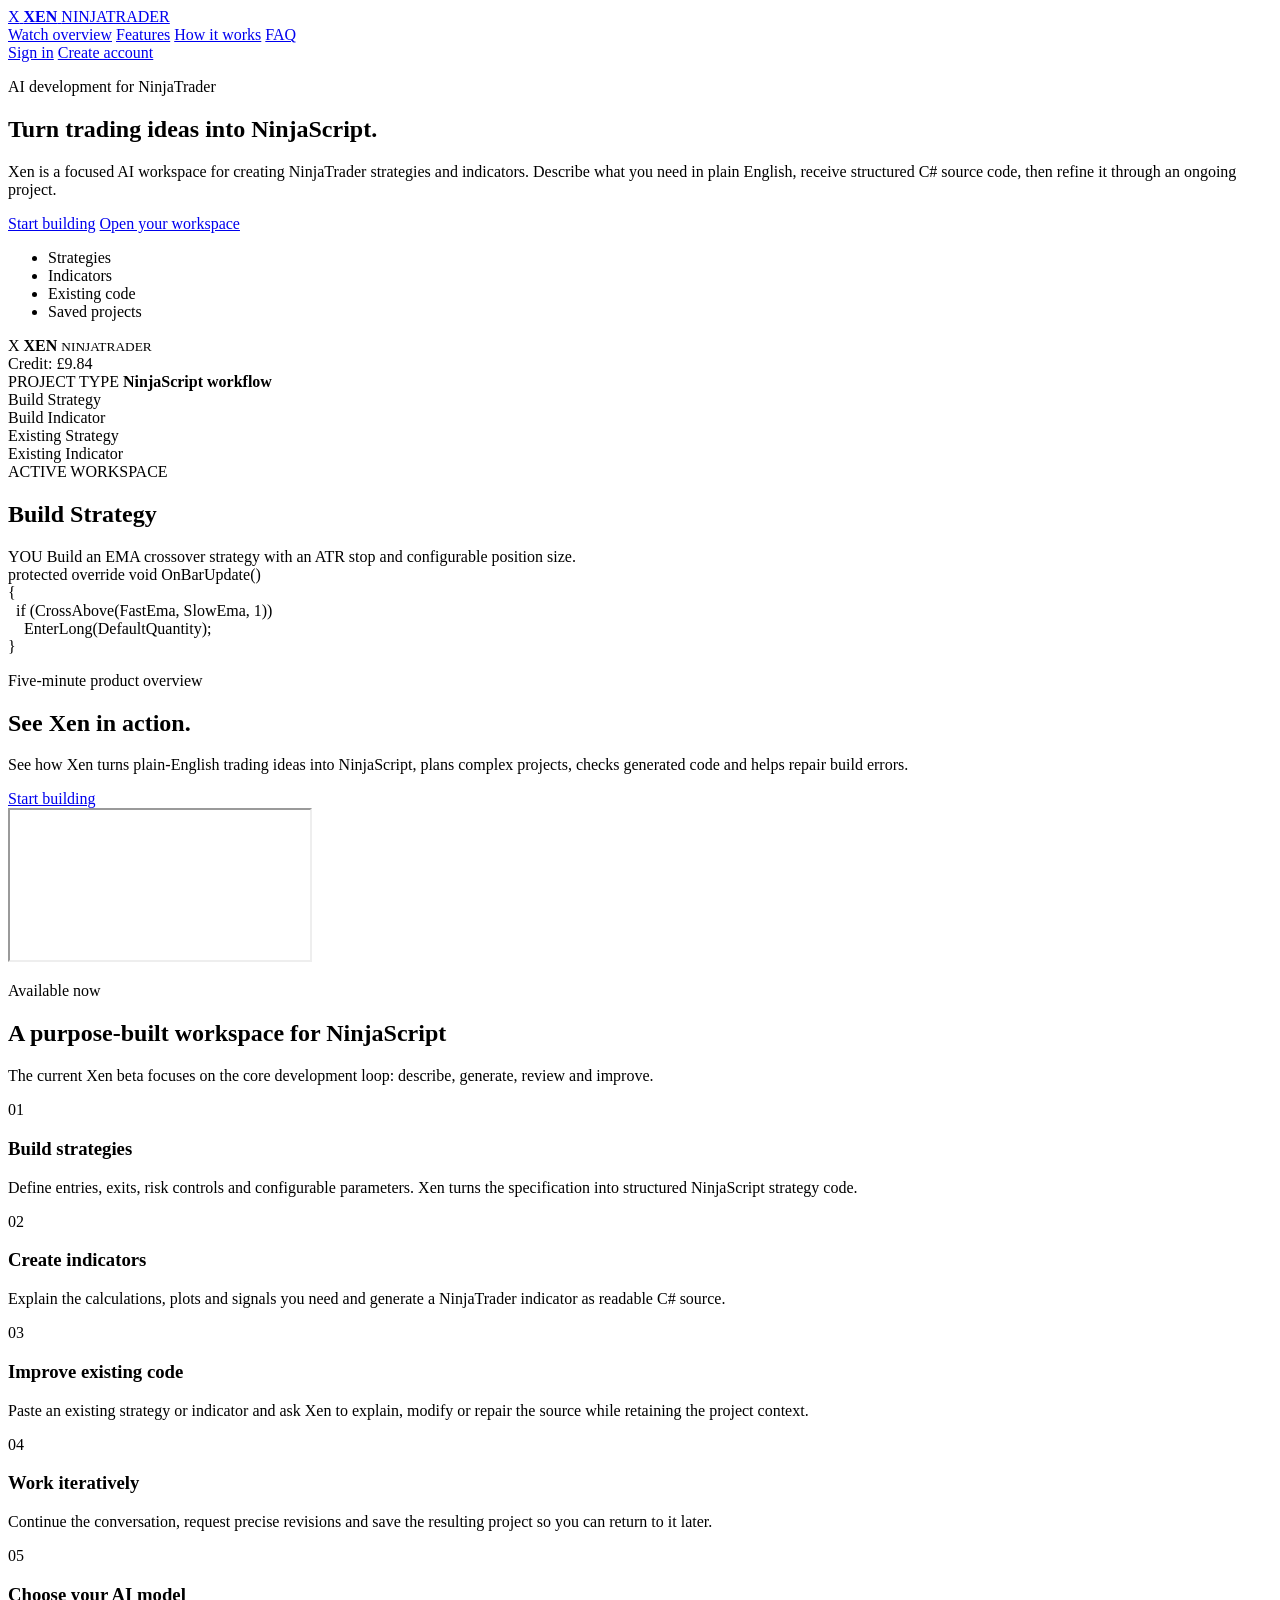
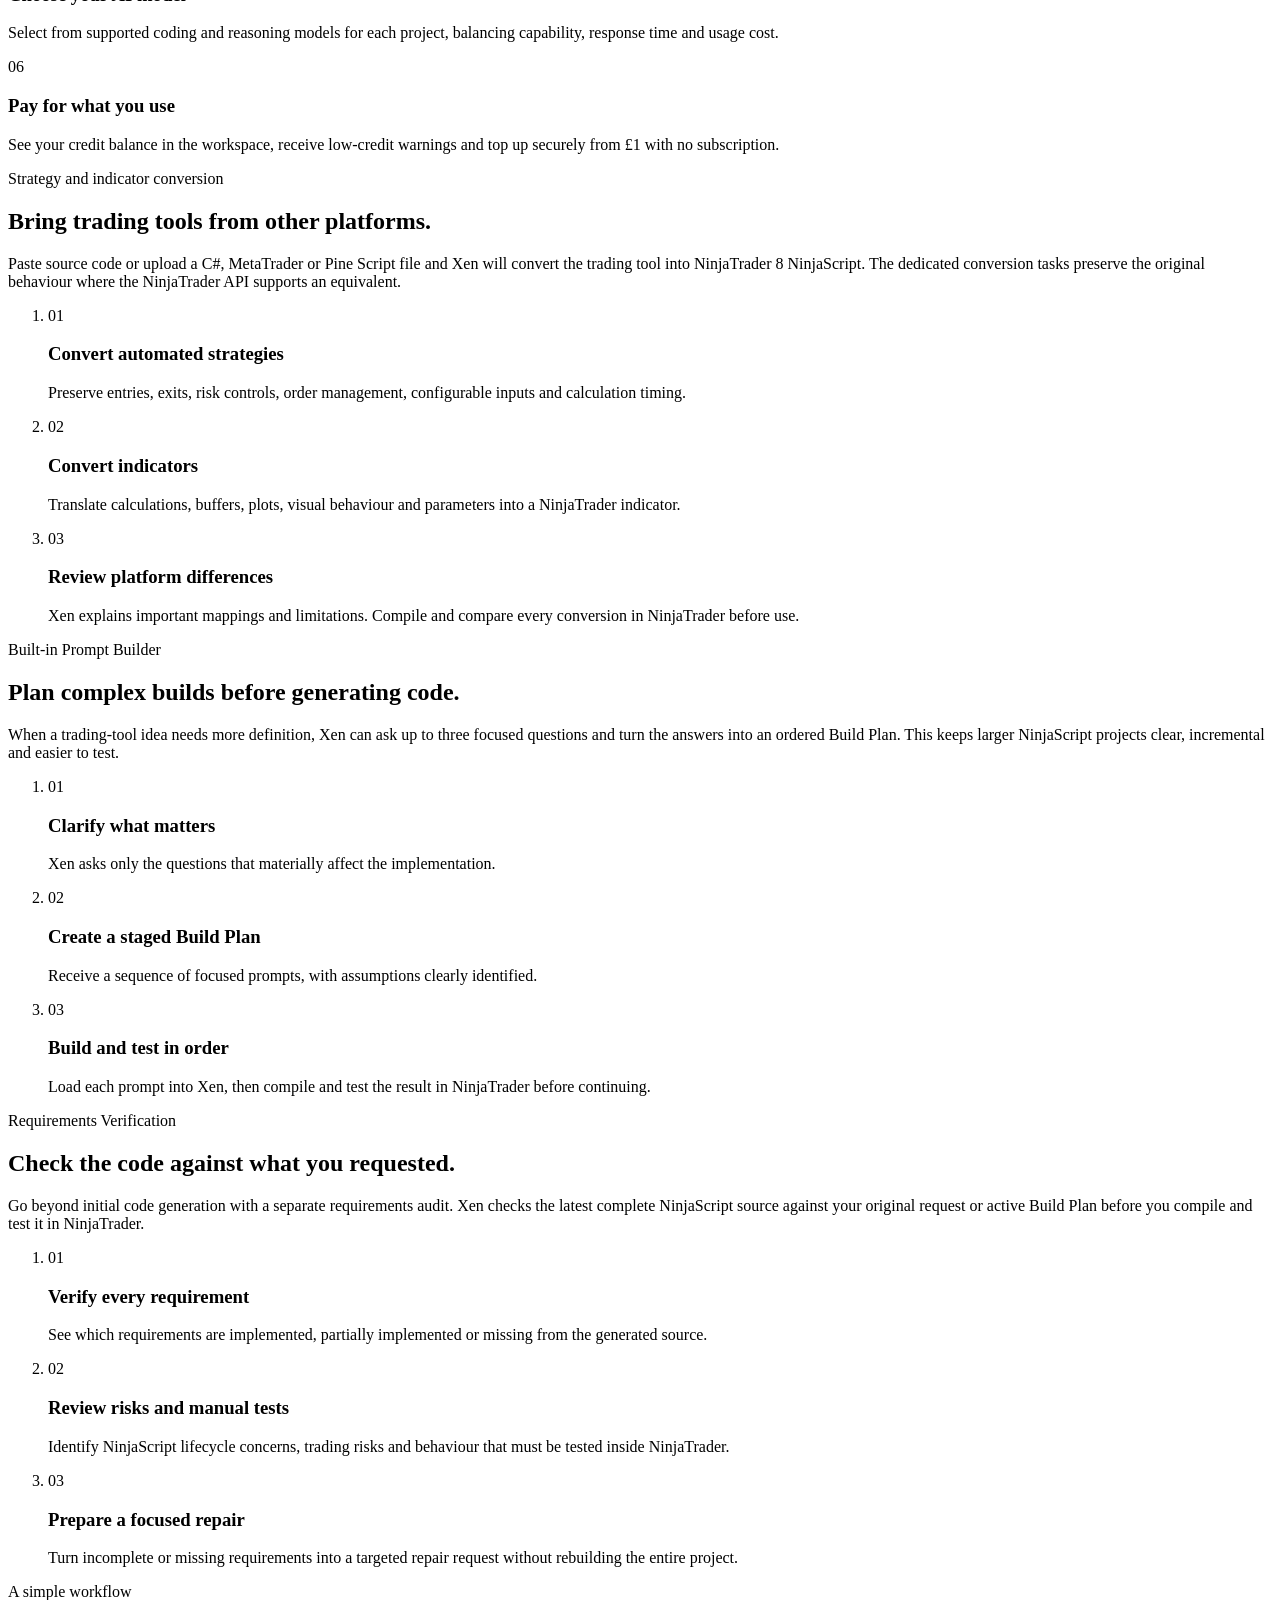
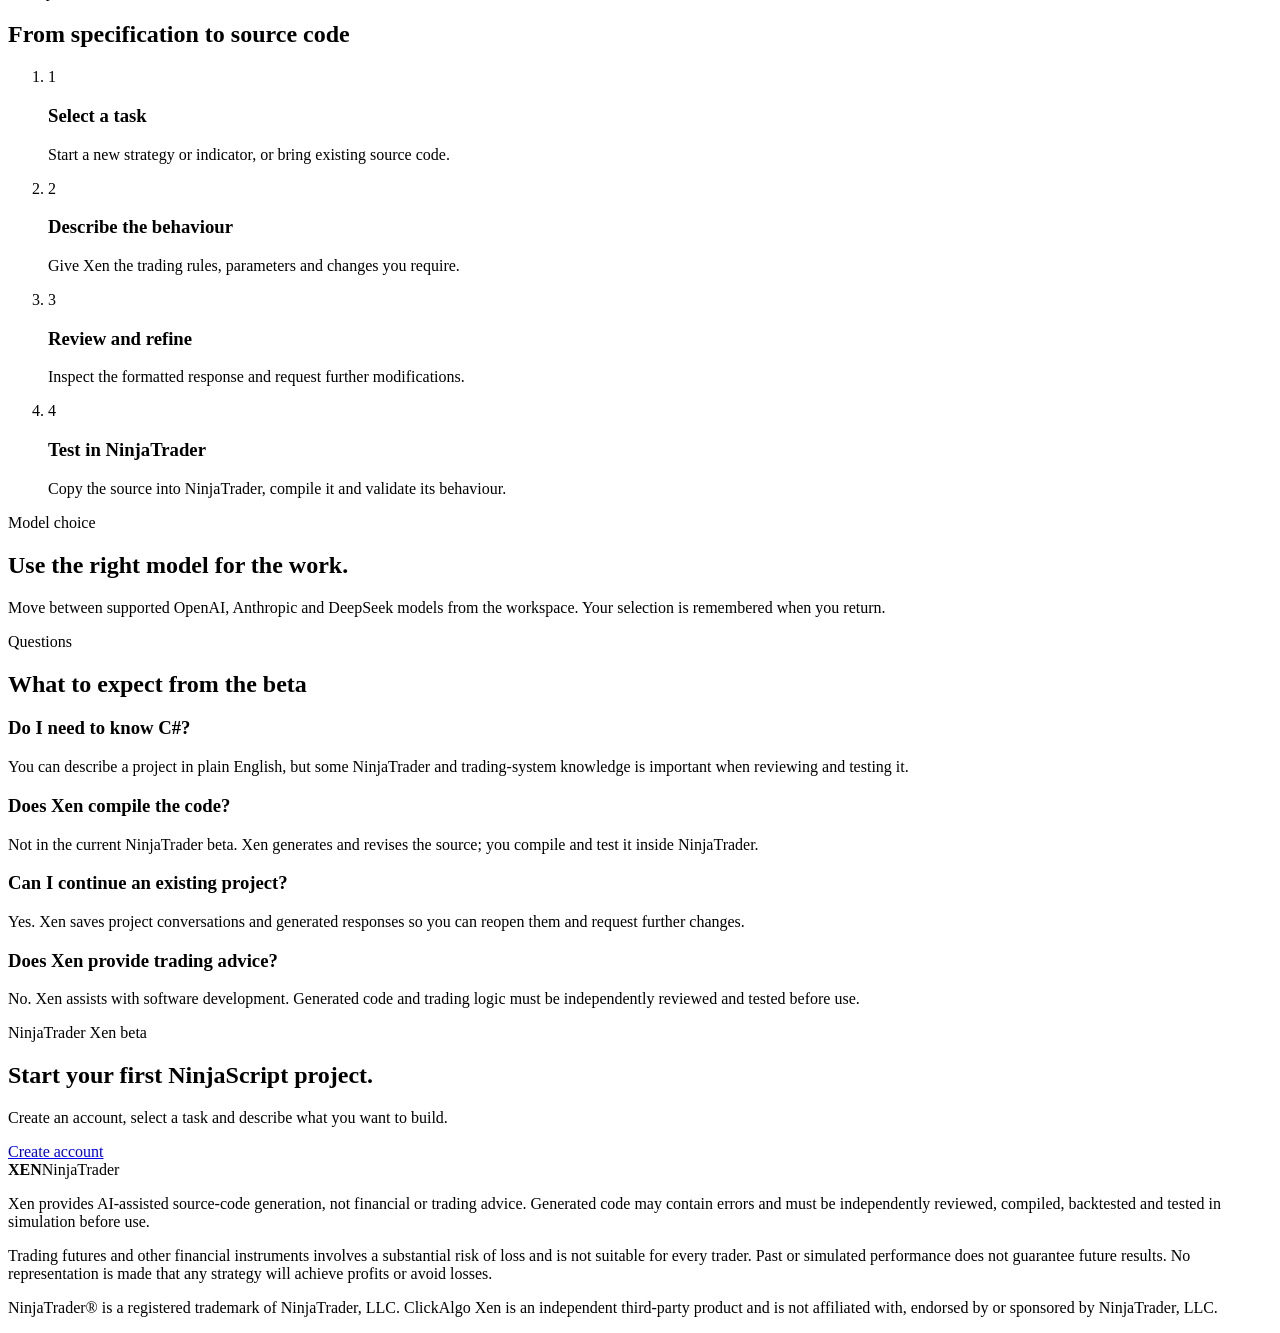
==== wwwroot/index.html @ c8f2e3a6 "v1.0.2-beta, bug fixes" ====
<!doctype html>
<html lang="en">
<head>
    <meta charset="utf-8">
    <meta name="viewport" content="width=device-width, initial-scale=1">
    <title>Build NinjaTrader Strategies and Indicators with AI | Xen</title>
    <meta name="description"
        content="Use Xen AI to create and improve NinjaTrader strategies and indicators in NinjaScript. Work iteratively, save projects and choose the AI model for each task.">
    <link rel="canonical" href="https://ninja.clickalgo.com/">
    <link rel="icon" type="image/png" href="/favicon-96x96.png" sizes="96x96">
    <link rel="icon" type="image/svg+xml" href="/favicon.svg">
    <link rel="shortcut icon" href="/favicon.ico">
    <link rel="apple-touch-icon" sizes="180x180" href="/apple-touch-icon.png">
    <meta name="apple-mobile-web-app-title" content="XEN AI">
    <link rel="manifest" href="/site.webmanifest">
    <link rel="stylesheet" href="/css/site.css?v=0.3.7">
</head>
<body class="landing-body">
    <header class="site-header landing-header">
        <a class="brand landing-brand" href="/" aria-label="NinjaTrader Xen home">
            <span class="brand-mark">X</span>
            <strong>XEN</strong>
            <span>NINJATRADER</span>
        </a>
        <nav class="landing-nav" aria-label="Primary navigation">
            <a href="#overview">Watch overview</a>
            <a href="#features">Features</a>
            <a href="#workflow">How it works</a>
            <a href="#faq">FAQ</a>
        </nav>
        <div class="nav-actions">
            <a class="button" href="/login.html">Sign in</a>
            <a class="button primary" href="/register.html">Create account</a>
        </div>
    </header>

    <main>
        <section class="landing-hero">
            <div class="landing-hero-copy">
                <p class="eyebrow">AI development for NinjaTrader</p>
                <h1>Turn trading ideas into NinjaScript.</h1>
                <p class="lead">
                    Xen is a focused AI workspace for creating NinjaTrader strategies
                    and indicators. Describe what you need in plain English, receive
                    structured C# source code, then refine it through an ongoing project.
                </p>
                <div class="landing-hero-actions">
                    <a class="button primary landing-primary-action" href="/register.html">Start building</a>
                    <a class="button" href="/login.html">Open your workspace</a>
                </div>
                <ul class="landing-highlights" aria-label="Product highlights">
                    <li>Strategies</li>
                    <li>Indicators</li>
                    <li>Existing code</li>
                    <li>Saved projects</li>
                </ul>
            </div>

            <div class="product-preview" aria-label="Example Xen workspace">
                <div class="preview-topbar">
                    <div class="preview-brand">
                        <span class="brand-mark">X</span>
                        <strong>XEN</strong>
                        <small>NINJATRADER</small>
                    </div>
                    <span class="preview-credit">Credit: £9.84</span>
                </div>
                <div class="preview-layout">
                    <div class="preview-tasks">
                        <span class="preview-label">PROJECT TYPE</span>
                        <strong>NinjaScript workflow</strong>
                        <div class="preview-task active">Build Strategy</div>
                        <div class="preview-task">Build Indicator</div>
                        <div class="preview-task">Existing Strategy</div>
                        <div class="preview-task">Existing Indicator</div>
                    </div>
                    <div class="preview-workspace">
                        <span class="preview-label">ACTIVE WORKSPACE</span>
                        <h2>Build Strategy</h2>
                        <div class="preview-message">
                            <span>YOU</span>
                            Build an EMA crossover strategy with an ATR stop and
                            configurable position size.
                        </div>
                        <div class="preview-code">
                            <div><span>protected override void</span> OnBarUpdate()</div>
                            <div>{</div>
                            <div>&nbsp;&nbsp;if (CrossAbove(FastEma, SlowEma, 1))</div>
                            <div>&nbsp;&nbsp;&nbsp;&nbsp;EnterLong(DefaultQuantity);</div>
                            <div>}</div>
                        </div>
                    </div>
                </div>
            </div>
        </section>

        <section class="landing-section landing-video-section" id="overview">
            <div class="landing-video-heading">
                <div>
                    <p class="eyebrow">Five-minute product overview</p>
                    <h2>See Xen in action.</h2>
                </div>
                <div class="landing-video-intro">
                    <p>
                        See how Xen turns plain-English trading ideas into NinjaScript,
                        plans complex projects, checks generated code and helps repair
                        build errors.
                    </p>
                    <a class="button primary landing-primary-action" href="/register.html">Start building</a>
                </div>
            </div>
            <div class="landing-video-frame">
                <iframe
                    src="https://www.youtube-nocookie.com/embed/2Sl2K5QXPOI?rel=0"
                    title="NinjaTrader Xen five-minute product overview"
                    loading="lazy"
                    referrerpolicy="strict-origin-when-cross-origin"
                    allow="accelerometer; autoplay; clipboard-write; encrypted-media; gyroscope; picture-in-picture; web-share"
                    allowfullscreen></iframe>
            </div>
        </section>

        <section class="landing-section" id="features">
            <div class="section-heading">
                <p class="eyebrow">Available now</p>
                <h2>A purpose-built workspace for NinjaScript</h2>
                <p>
                    The current Xen beta focuses on the core development loop:
                    describe, generate, review and improve.
                </p>
            </div>
            <div class="landing-card-grid">
                <article class="landing-card">
                    <span class="card-number">01</span>
                    <h3>Build strategies</h3>
                    <p>Define entries, exits, risk controls and configurable parameters. Xen turns the specification into structured NinjaScript strategy code.</p>
                </article>
                <article class="landing-card">
                    <span class="card-number">02</span>
                    <h3>Create indicators</h3>
                    <p>Explain the calculations, plots and signals you need and generate a NinjaTrader indicator as readable C# source.</p>
                </article>
                <article class="landing-card">
                    <span class="card-number">03</span>
                    <h3>Improve existing code</h3>
                    <p>Paste an existing strategy or indicator and ask Xen to explain, modify or repair the source while retaining the project context.</p>
                </article>
                <article class="landing-card">
                    <span class="card-number">04</span>
                    <h3>Work iteratively</h3>
                    <p>Continue the conversation, request precise revisions and save the resulting project so you can return to it later.</p>
                </article>
                <article class="landing-card">
                    <span class="card-number">05</span>
                    <h3>Choose your AI model</h3>
                    <p>Select from supported coding and reasoning models for each project, balancing capability, response time and usage cost.</p>
                </article>
                <article class="landing-card">
                    <span class="card-number">06</span>
                    <h3>Pay for what you use</h3>
                    <p>See your credit balance in the workspace, receive low-credit warnings and top up securely from £1 with no subscription.</p>
                </article>
            </div>
        </section>

        <section class="landing-section prompt-builder-feature">
            <div class="prompt-builder-feature-copy">
                <p class="eyebrow">Strategy and indicator conversion</p>
                <h2>Bring trading tools from other platforms.</h2>
                <p>
                    Paste source code or upload a C#, MetaTrader or Pine Script file
                    and Xen will convert the trading tool into NinjaTrader 8
                    NinjaScript. The dedicated conversion tasks preserve the original
                    behaviour where the NinjaTrader API supports an equivalent.
                </p>
            </div>
            <ol class="prompt-builder-feature-steps">
                <li>
                    <span>01</span>
                    <div>
                        <h3>Convert automated strategies</h3>
                        <p>Preserve entries, exits, risk controls, order management, configurable inputs and calculation timing.</p>
                    </div>
                </li>
                <li>
                    <span>02</span>
                    <div>
                        <h3>Convert indicators</h3>
                        <p>Translate calculations, buffers, plots, visual behaviour and parameters into a NinjaTrader indicator.</p>
                    </div>
                </li>
                <li>
                    <span>03</span>
                    <div>
                        <h3>Review platform differences</h3>
                        <p>Xen explains important mappings and limitations. Compile and compare every conversion in NinjaTrader before use.</p>
                    </div>
                </li>
            </ol>
        </section>

        <section class="landing-section prompt-builder-feature">
            <div class="prompt-builder-feature-copy">
                <p class="eyebrow">Built-in Prompt Builder</p>
                <h2>Plan complex builds before generating code.</h2>
                <p>
                    When a trading-tool idea needs more definition, Xen can ask up to
                    three focused questions and turn the answers into an ordered Build
                    Plan. This keeps larger NinjaScript projects clear, incremental and
                    easier to test.
                </p>
            </div>
            <ol class="prompt-builder-feature-steps">
                <li>
                    <span>01</span>
                    <div>
                        <h3>Clarify what matters</h3>
                        <p>Xen asks only the questions that materially affect the implementation.</p>
                    </div>
                </li>
                <li>
                    <span>02</span>
                    <div>
                        <h3>Create a staged Build Plan</h3>
                        <p>Receive a sequence of focused prompts, with assumptions clearly identified.</p>
                    </div>
                </li>
                <li>
                    <span>03</span>
                    <div>
                        <h3>Build and test in order</h3>
                        <p>Load each prompt into Xen, then compile and test the result in NinjaTrader before continuing.</p>
                    </div>
                </li>
            </ol>
        </section>

        <section class="landing-section prompt-builder-feature">
            <div class="prompt-builder-feature-copy">
                <p class="eyebrow">Requirements Verification</p>
                <h2>Check the code against what you requested.</h2>
                <p>
                    Go beyond initial code generation with a separate requirements
                    audit. Xen checks the latest complete NinjaScript source against
                    your original request or active Build Plan before you compile and
                    test it in NinjaTrader.
                </p>
            </div>
            <ol class="prompt-builder-feature-steps">
                <li>
                    <span>01</span>
                    <div>
                        <h3>Verify every requirement</h3>
                        <p>See which requirements are implemented, partially implemented or missing from the generated source.</p>
                    </div>
                </li>
                <li>
                    <span>02</span>
                    <div>
                        <h3>Review risks and manual tests</h3>
                        <p>Identify NinjaScript lifecycle concerns, trading risks and behaviour that must be tested inside NinjaTrader.</p>
                    </div>
                </li>
                <li>
                    <span>03</span>
                    <div>
                        <h3>Prepare a focused repair</h3>
                        <p>Turn incomplete or missing requirements into a targeted repair request without rebuilding the entire project.</p>
                    </div>
                </li>
            </ol>
        </section>

        <section class="landing-section workflow-section" id="workflow">
            <div class="section-heading">
                <p class="eyebrow">A simple workflow</p>
                <h2>From specification to source code</h2>
            </div>
            <ol class="workflow-steps">
                <li><span>1</span><div><h3>Select a task</h3><p>Start a new strategy or indicator, or bring existing source code.</p></div></li>
                <li><span>2</span><div><h3>Describe the behaviour</h3><p>Give Xen the trading rules, parameters and changes you require.</p></div></li>
                <li><span>3</span><div><h3>Review and refine</h3><p>Inspect the formatted response and request further modifications.</p></div></li>
                <li><span>4</span><div><h3>Test in NinjaTrader</h3><p>Copy the source into NinjaTrader, compile it and validate its behaviour.</p></div></li>
            </ol>
        </section>

        <section class="landing-section model-section">
            <div>
                <p class="eyebrow">Model choice</p>
                <h2>Use the right model for the work.</h2>
            </div>
            <p>
                Move between supported OpenAI, Anthropic and DeepSeek models from the
                workspace. Your selection is remembered when you return.
            </p>
        </section>

        <section class="landing-section faq-section" id="faq">
            <div class="section-heading">
                <p class="eyebrow">Questions</p>
                <h2>What to expect from the beta</h2>
            </div>
            <div class="faq-grid">
                <article>
                    <h3>Do I need to know C#?</h3>
                    <p>You can describe a project in plain English, but some NinjaTrader and trading-system knowledge is important when reviewing and testing it.</p>
                </article>
                <article>
                    <h3>Does Xen compile the code?</h3>
                    <p>Not in the current NinjaTrader beta. Xen generates and revises the source; you compile and test it inside NinjaTrader.</p>
                </article>
                <article>
                    <h3>Can I continue an existing project?</h3>
                    <p>Yes. Xen saves project conversations and generated responses so you can reopen them and request further changes.</p>
                </article>
                <article>
                    <h3>Does Xen provide trading advice?</h3>
                    <p>No. Xen assists with software development. Generated code and trading logic must be independently reviewed and tested before use.</p>
                </article>
            </div>
        </section>

        <section class="landing-cta">
            <p class="eyebrow">NinjaTrader Xen beta</p>
            <h2>Start your first NinjaScript project.</h2>
            <p>Create an account, select a task and describe what you want to build.</p>
            <a class="button primary landing-primary-action" href="/register.html">Create account</a>
        </section>
    </main>

    <footer class="landing-footer">
        <div class="landing-footer-brand"><strong>XEN</strong><span>NinjaTrader</span></div>
        <section class="landing-footer-copy" aria-label="Risk and trademark information">
            <p>
                Xen provides AI-assisted source-code generation, not financial or
                trading advice. Generated code may contain errors and must be
                independently reviewed, compiled, backtested and tested in simulation
                before use.
            </p>
            <p>
                Trading futures and other financial instruments involves a substantial
                risk of loss and is not suitable for every trader. Past or simulated
                performance does not guarantee future results. No representation is
                made that any strategy will achieve profits or avoid losses.
            </p>
            <p>
                NinjaTrader® is a registered trademark of NinjaTrader, LLC. ClickAlgo
                Xen is an independent third-party product and is not affiliated with,
                endorsed by or sponsored by NinjaTrader, LLC.
            </p>
        </section>
    </footer>
</body>
</html>
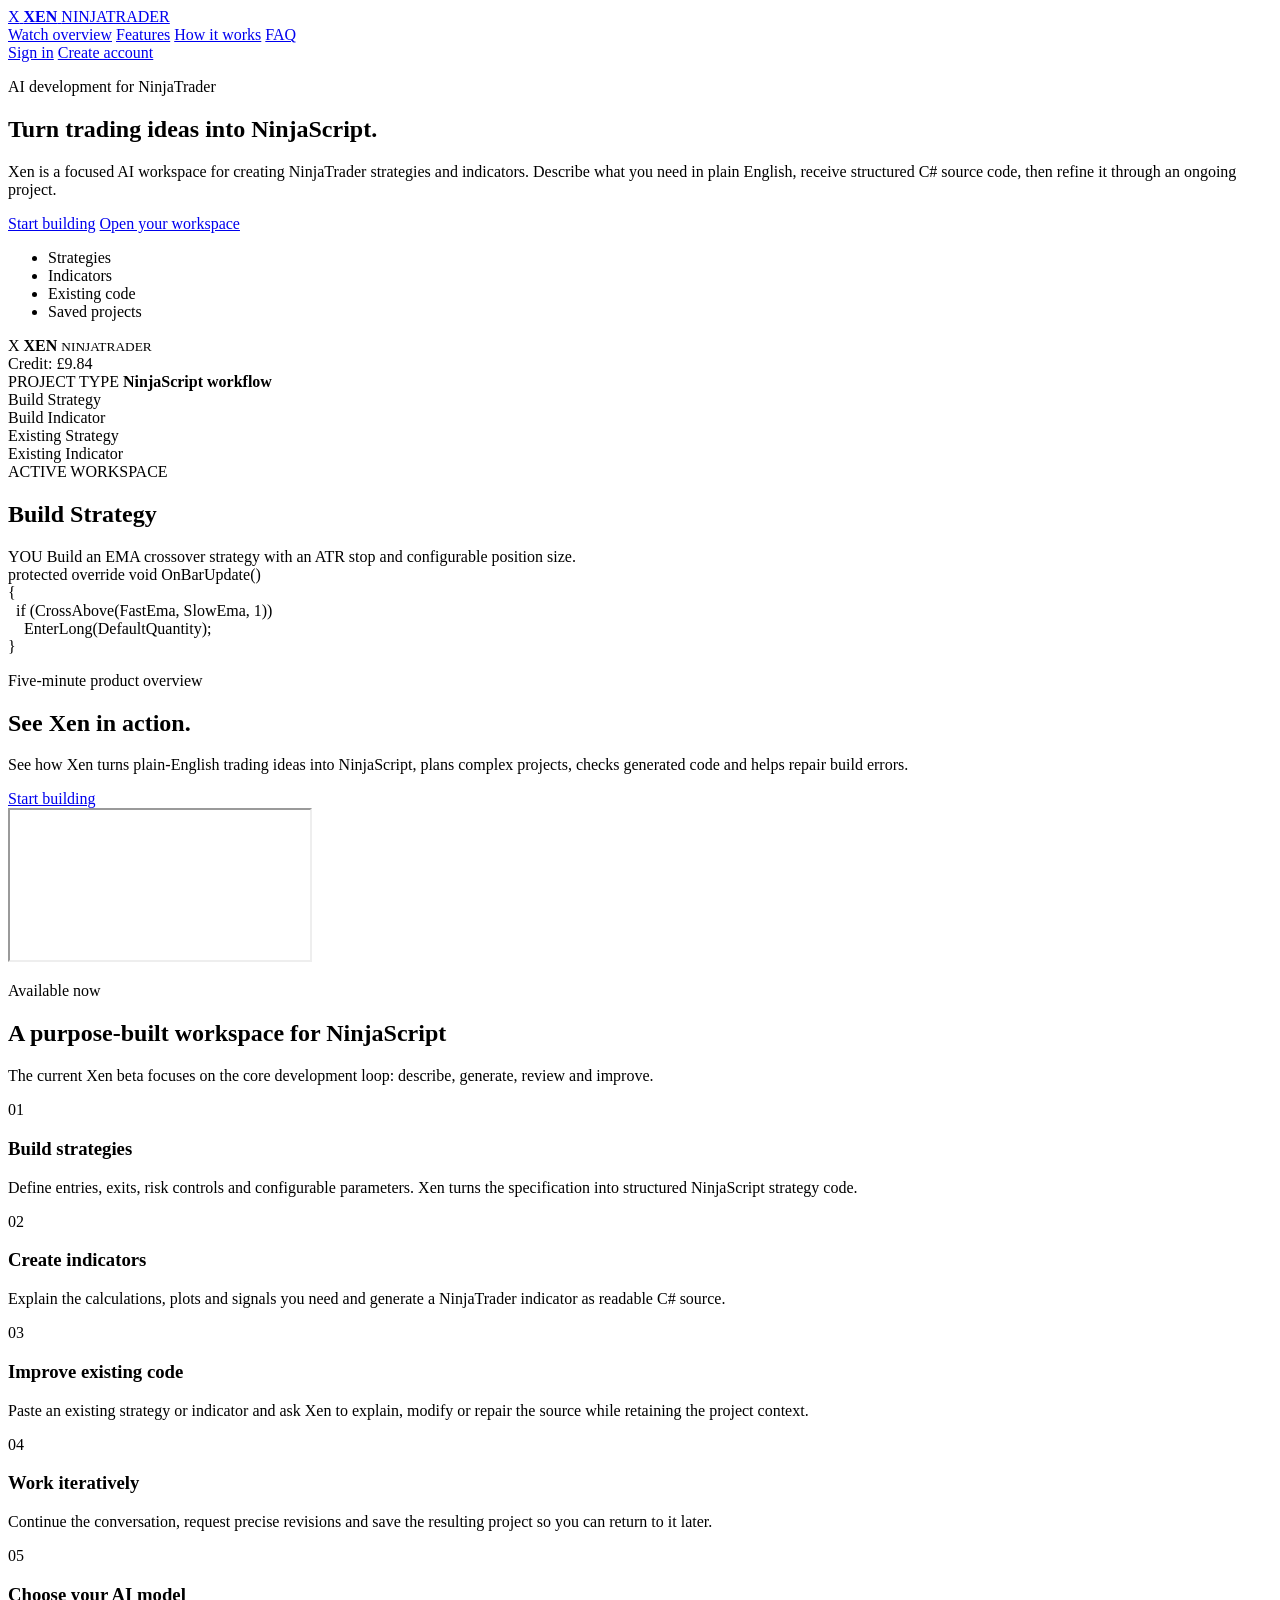
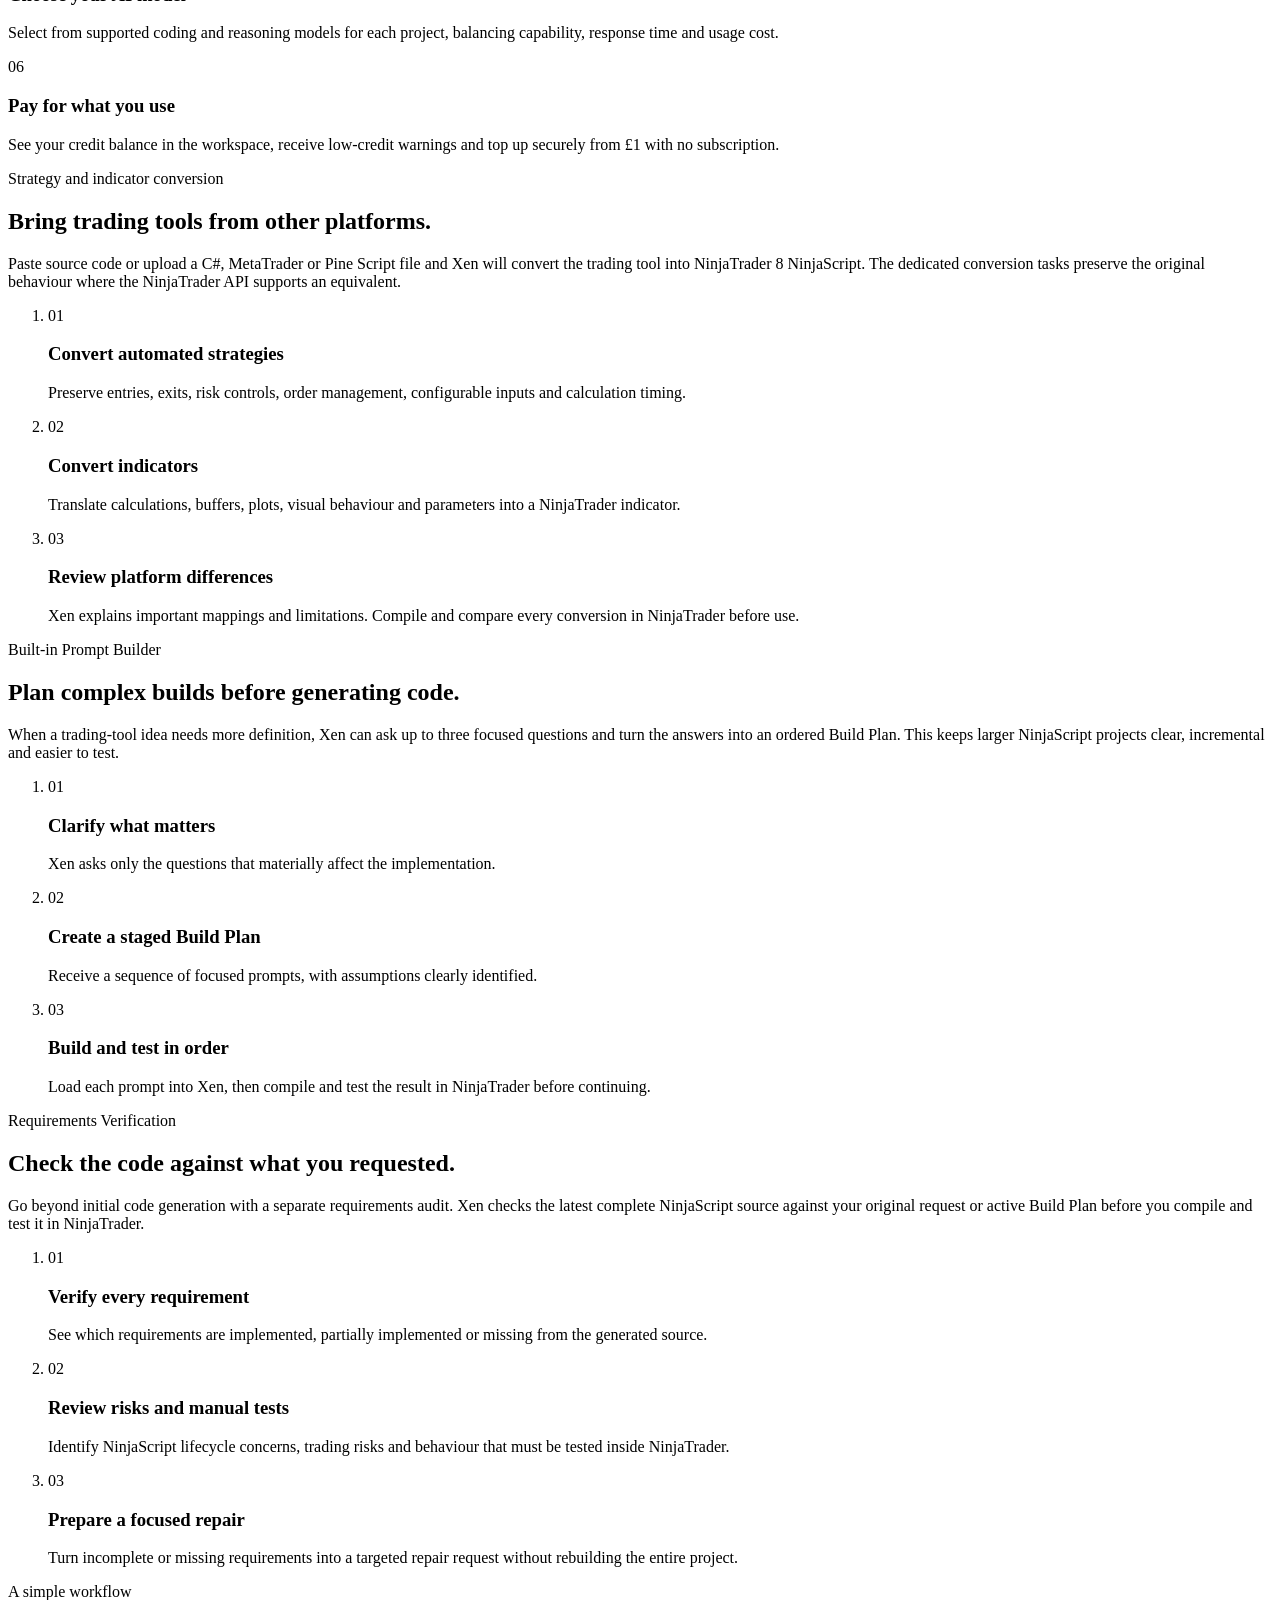
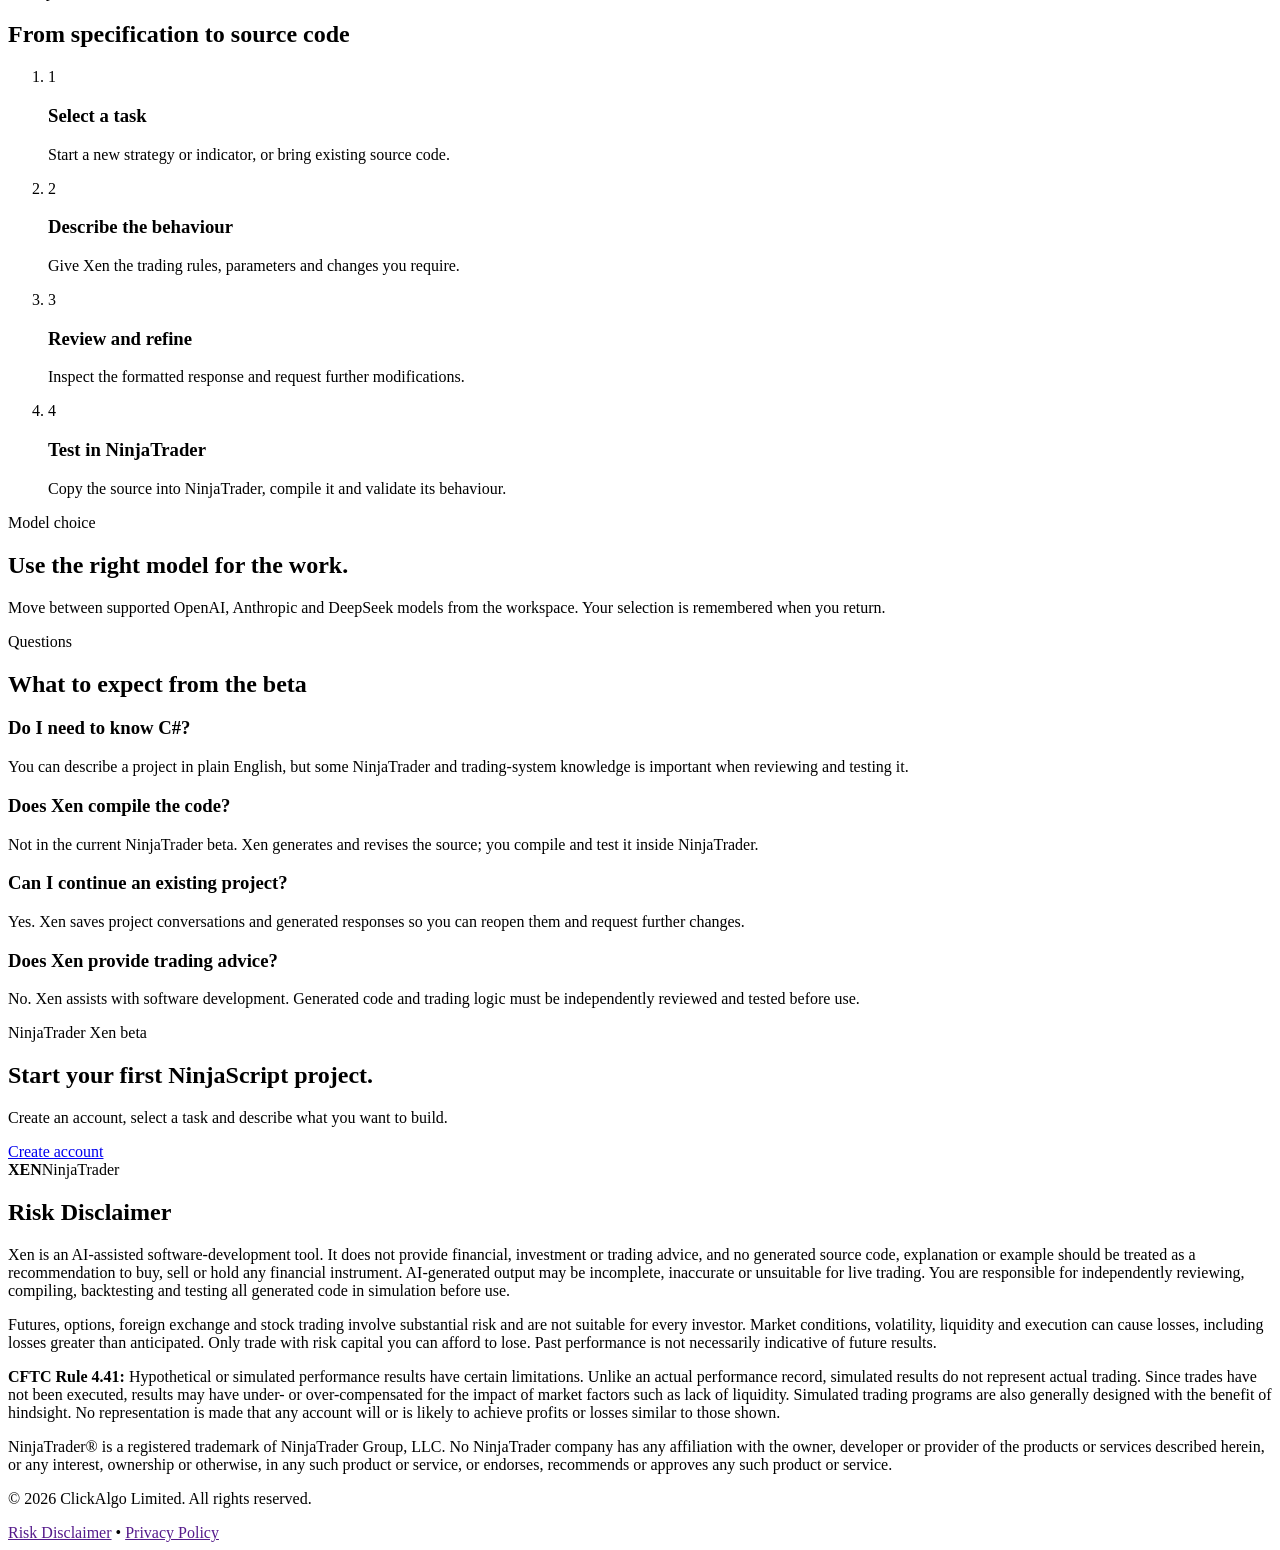
==== commit bf8bd300: "footer updated on homepage" ====
--- a/wwwroot/index.html
+++ b/wwwroot/index.html
@@ -329,26 +329,52 @@
     </main>
 
     <footer class="landing-footer">
-        <div class="landing-footer-brand"><strong>XEN</strong><span>NinjaTrader</span></div>
-        <section class="landing-footer-copy" aria-label="Risk and trademark information">
-            <p>
-                Xen provides AI-assisted source-code generation, not financial or
-                trading advice. Generated code may contain errors and must be
-                independently reviewed, compiled, backtested and tested in simulation
-                before use.
-            </p>
-            <p>
-                Trading futures and other financial instruments involves a substantial
-                risk of loss and is not suitable for every trader. Past or simulated
-                performance does not guarantee future results. No representation is
-                made that any strategy will achieve profits or avoid losses.
-            </p>
-            <p>
-                NinjaTrader® is a registered trademark of NinjaTrader, LLC. ClickAlgo
-                Xen is an independent third-party product and is not affiliated with,
-                endorsed by or sponsored by NinjaTrader, LLC.
-            </p>
-        </section>
+        <div class="landing-footer-inner">
+            <div class="landing-footer-heading">
+                <div class="landing-footer-brand"><strong>XEN</strong><span>NinjaTrader</span></div>
+                <h2>Risk Disclaimer</h2>
+            </div>
+            <section class="landing-footer-copy" aria-label="Risk and trademark information">
+                <p>
+                    Xen is an AI-assisted software-development tool. It does not provide financial,
+                    investment or trading advice, and no generated source code, explanation or example
+                    should be treated as a recommendation to buy, sell or hold any financial instrument.
+                    AI-generated output may be incomplete, inaccurate or unsuitable for live trading.
+                    You are responsible for independently reviewing, compiling, backtesting and testing
+                    all generated code in simulation before use.
+                </p>
+                <p>
+                    Futures, options, foreign exchange and stock trading involve substantial risk and
+                    are not suitable for every investor. Market conditions, volatility, liquidity and
+                    execution can cause losses, including losses greater than anticipated. Only trade
+                    with risk capital you can afford to lose. Past performance is not necessarily
+                    indicative of future results.
+                </p>
+                <p>
+                    <strong>CFTC Rule 4.41:</strong> Hypothetical or simulated performance results have
+                    certain limitations. Unlike an actual performance record, simulated results do not
+                    represent actual trading. Since trades have not been executed, results may have
+                    under- or over-compensated for the impact of market factors such as lack of liquidity.
+                    Simulated trading programs are also generally designed with the benefit of hindsight.
+                    No representation is made that any account will or is likely to achieve profits or
+                    losses similar to those shown.
+                </p>
+                <p class="landing-footer-trademark">
+                    NinjaTrader&reg; is a registered trademark of NinjaTrader Group, LLC. No NinjaTrader
+                    company has any affiliation with the owner, developer or provider of the products or
+                    services described herein, or any interest, ownership or otherwise, in any such product
+                    or service, or endorses, recommends or approves any such product or service.
+                </p>
+            </section>
+            <div class="landing-footer-bottom">
+                <p>&copy; 2026 ClickAlgo Limited. All rights reserved.</p>
+                <nav class="landing-footer-links" aria-label="Legal">
+                    <a href="">Risk Disclaimer</a>
+                    <span aria-hidden="true">&bull;</span>
+                    <a href="">Privacy Policy</a>
+                </nav>
+            </div>
+        </div>
     </footer>
 </body>
 </html>
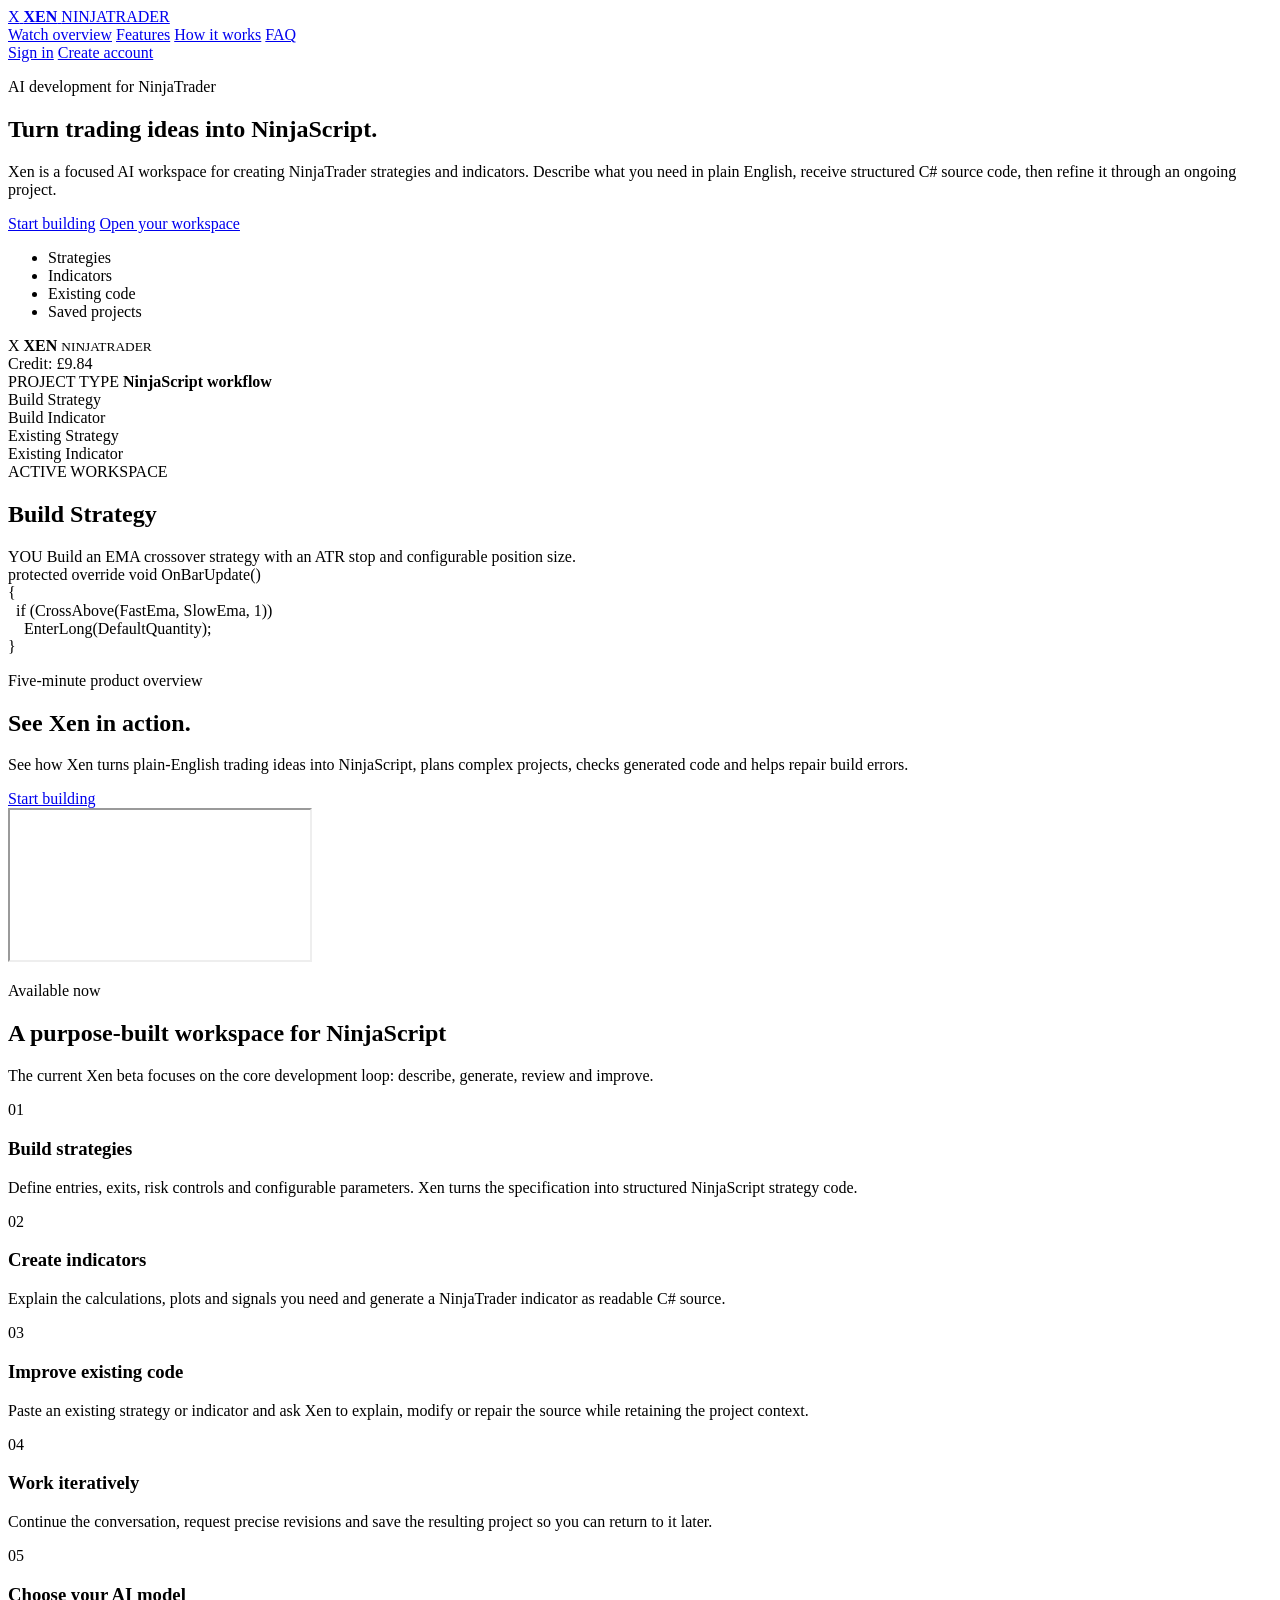
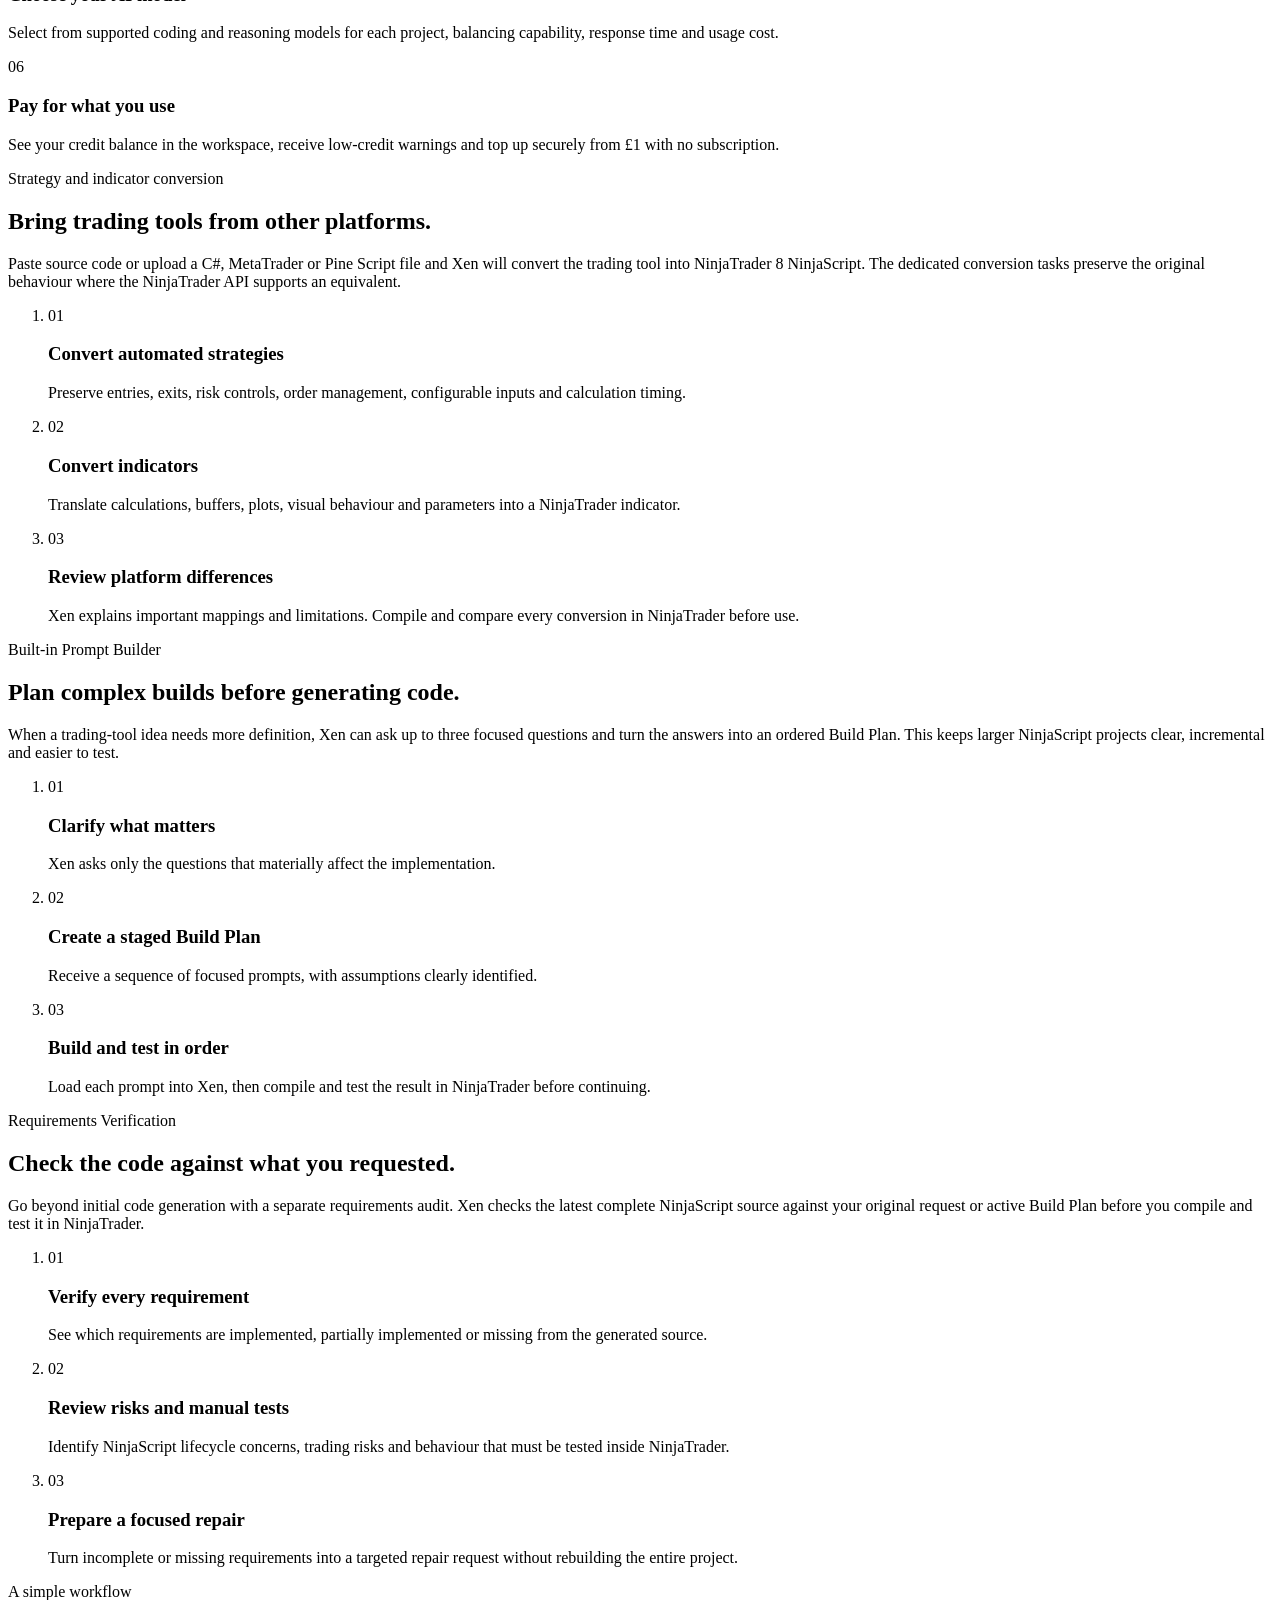
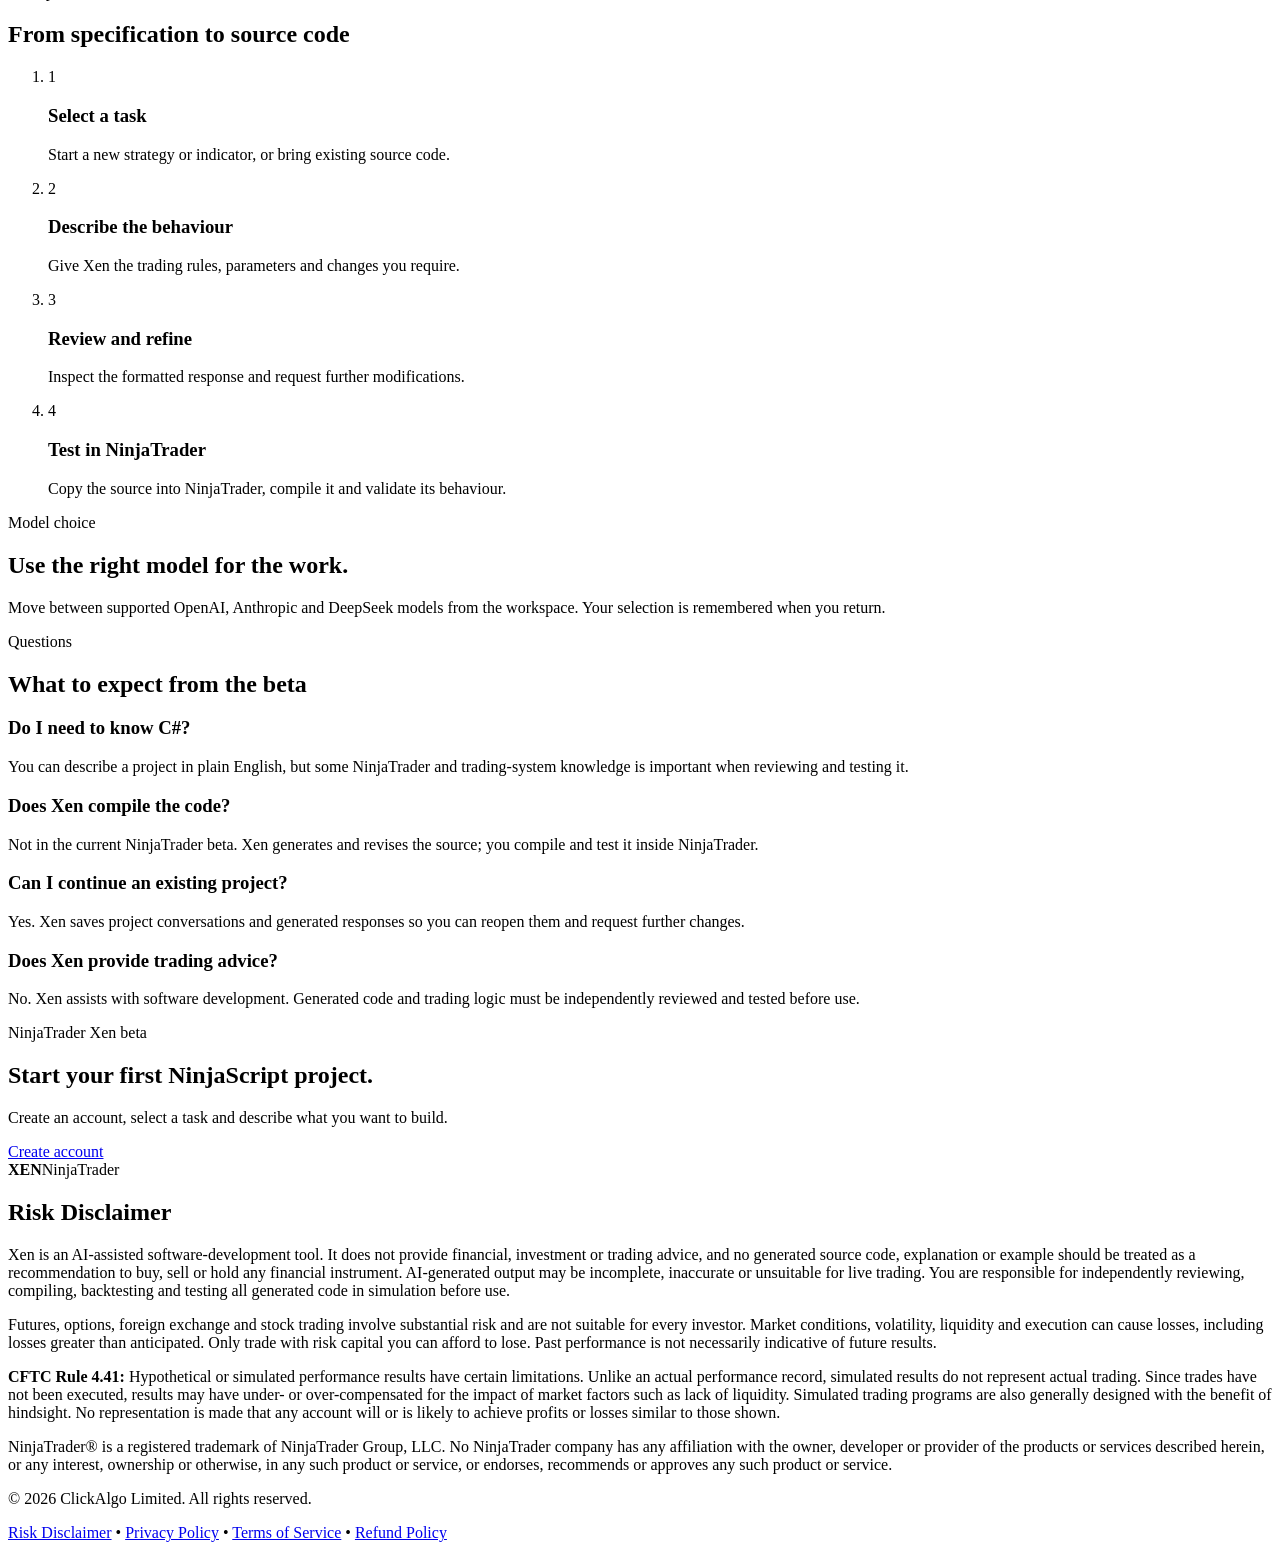
==== commit 8ac63cb4: "new legal docs" ====
--- a/wwwroot/index.html
+++ b/wwwroot/index.html
@@ -369,9 +369,13 @@
             <div class="landing-footer-bottom">
                 <p>&copy; 2026 ClickAlgo Limited. All rights reserved.</p>
                 <nav class="landing-footer-links" aria-label="Legal">
-                    <a href="">Risk Disclaimer</a>
+                    <a href="/disclaimer.html">Risk Disclaimer</a>
                     <span aria-hidden="true">&bull;</span>
-                    <a href="">Privacy Policy</a>
+                    <a href="/privacy.html">Privacy Policy</a>
+                    <span aria-hidden="true">&bull;</span>
+                    <a href="/terms.html">Terms of Service</a>
+                    <span aria-hidden="true">&bull;</span>
+                    <a href="/refunds.html">Refund Policy</a>
                 </nav>
             </div>
         </div>
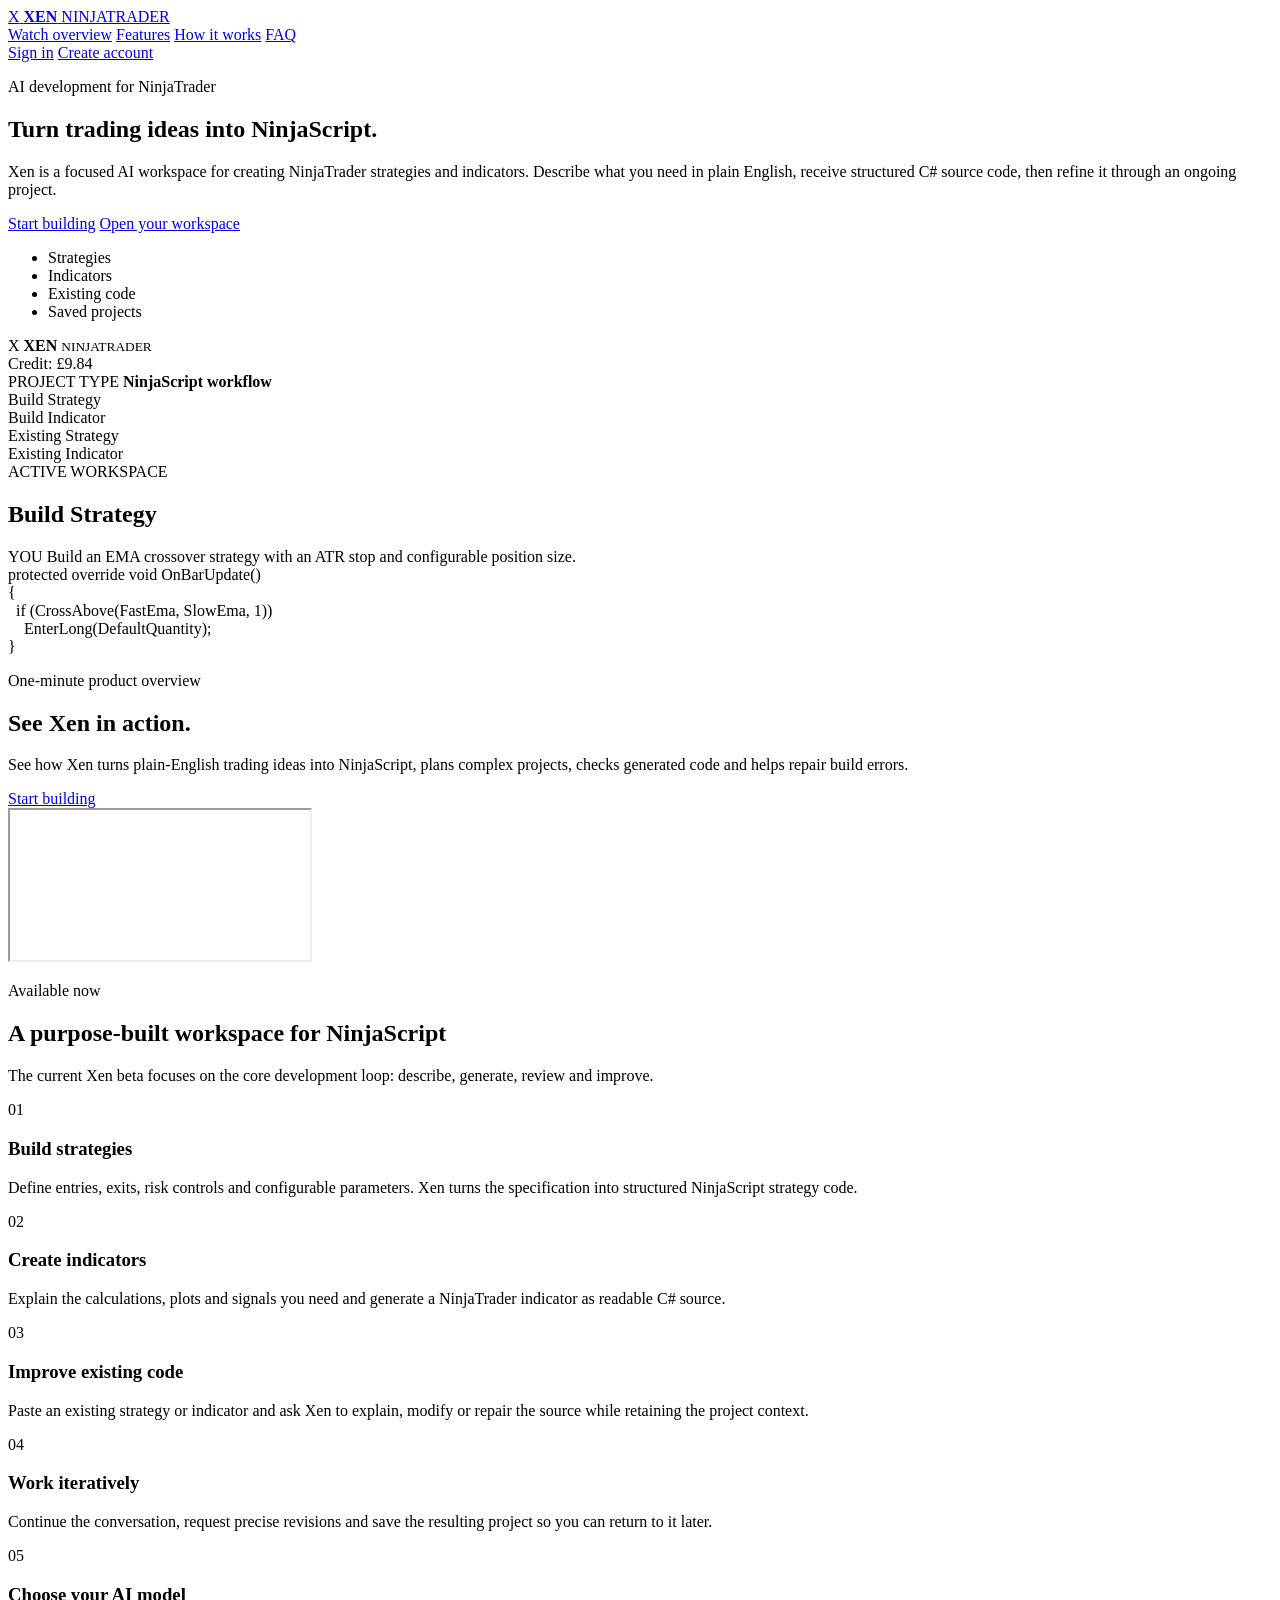
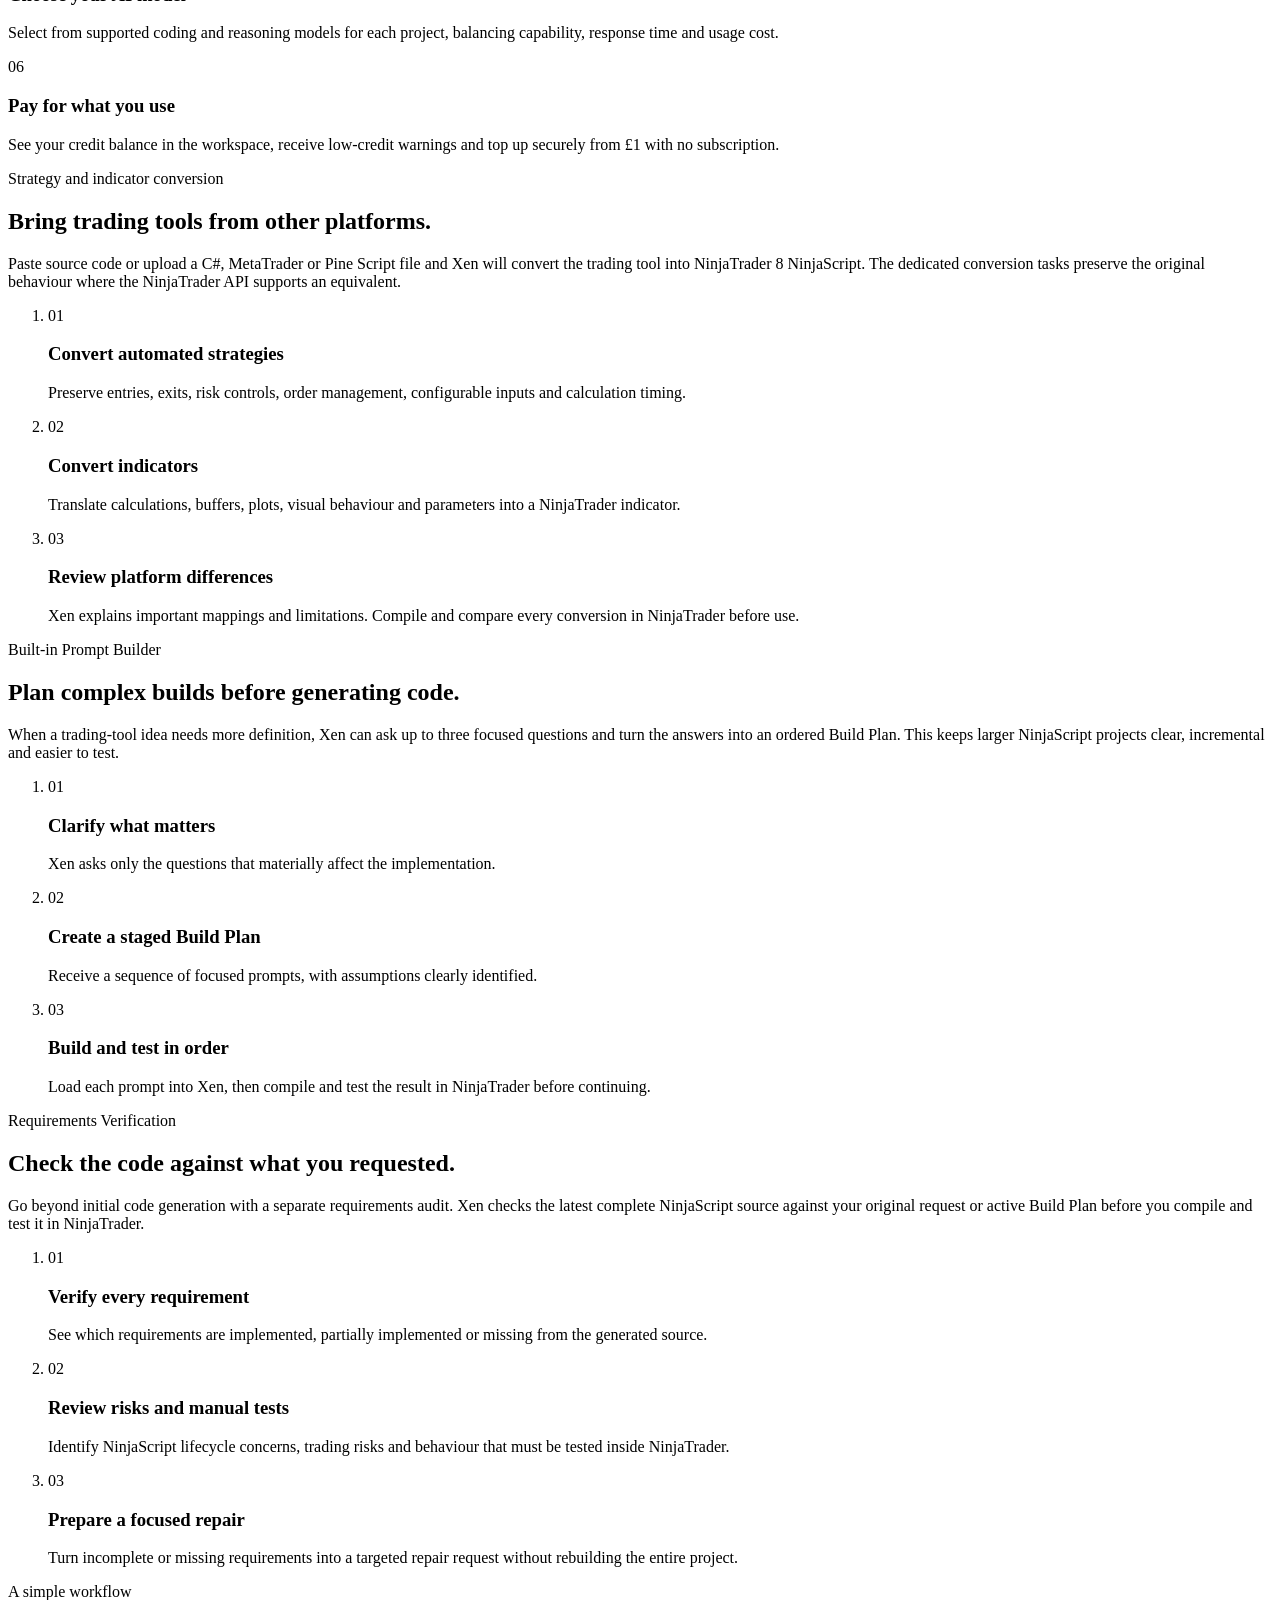
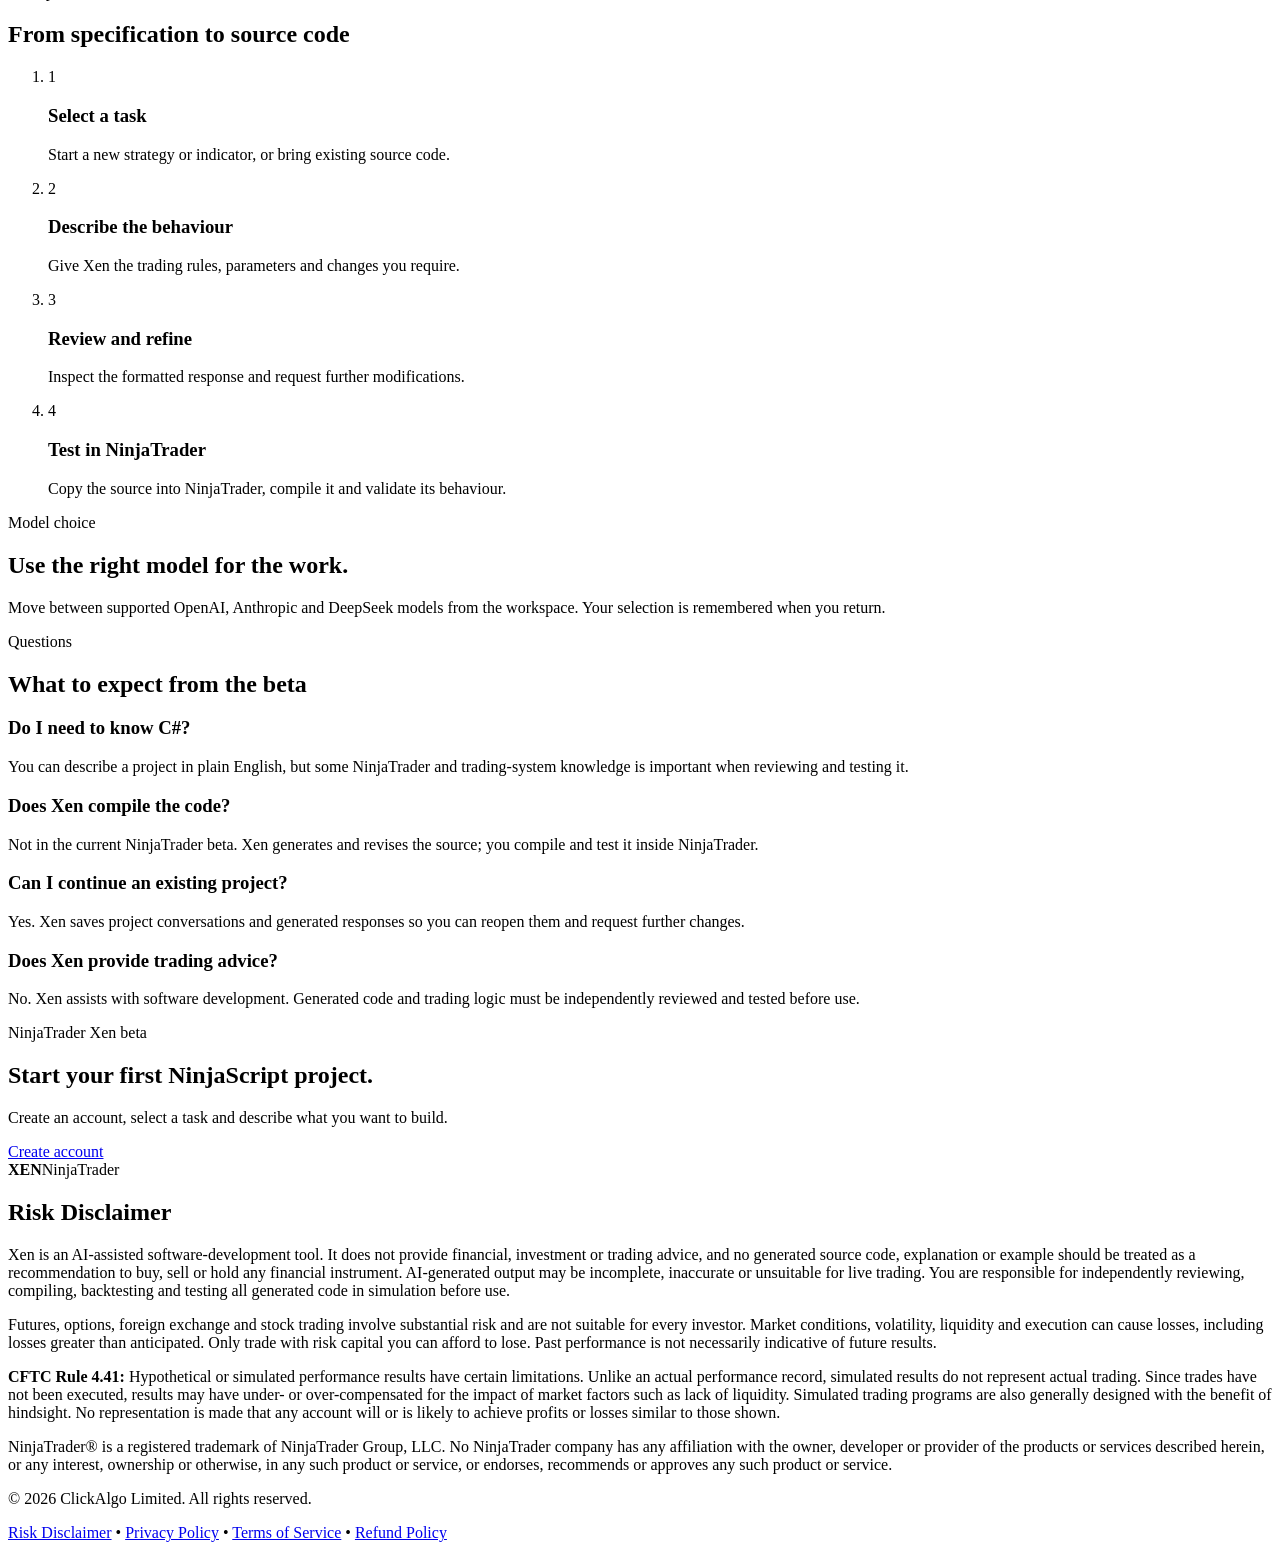
==== commit c4e84f4e: "step 2 complete" ====
--- a/wwwroot/index.html
+++ b/wwwroot/index.html
@@ -97,7 +97,7 @@
         <section class="landing-section landing-video-section" id="overview">
             <div class="landing-video-heading">
                 <div>
-                    <p class="eyebrow">Five-minute product overview</p>
+                    <p class="eyebrow">One-minute product overview</p>
                     <h2>See Xen in action.</h2>
                 </div>
                 <div class="landing-video-intro">
@@ -111,8 +111,8 @@
             </div>
             <div class="landing-video-frame">
                 <iframe
-                    src="https://www.youtube-nocookie.com/embed/2Sl2K5QXPOI?rel=0"
-                    title="NinjaTrader Xen five-minute product overview"
+                    src="https://www.youtube-nocookie.com/embed/8rbgZM8T9og?rel=0"
+                    title="NinjaTrader Xen product overview"
                     loading="lazy"
                     referrerpolicy="strict-origin-when-cross-origin"
                     allow="accelerometer; autoplay; clipboard-write; encrypted-media; gyroscope; picture-in-picture; web-share"
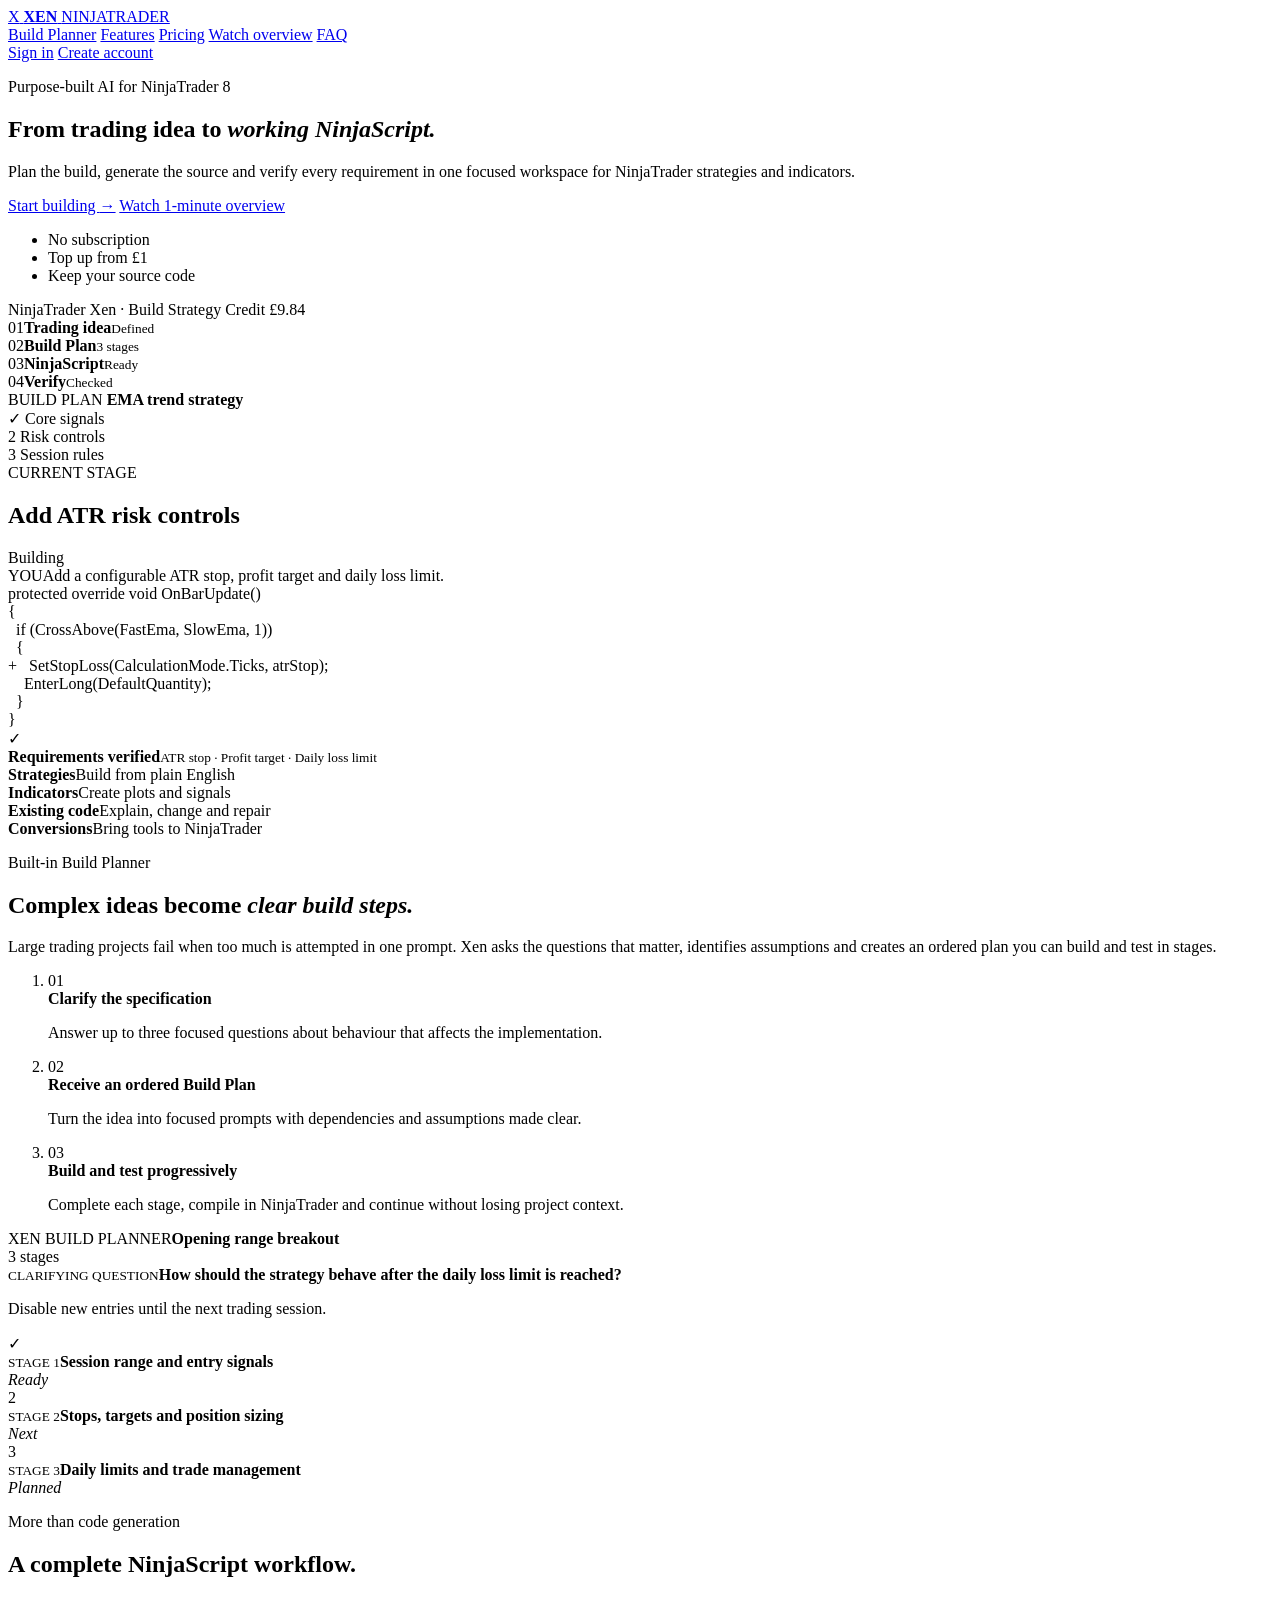
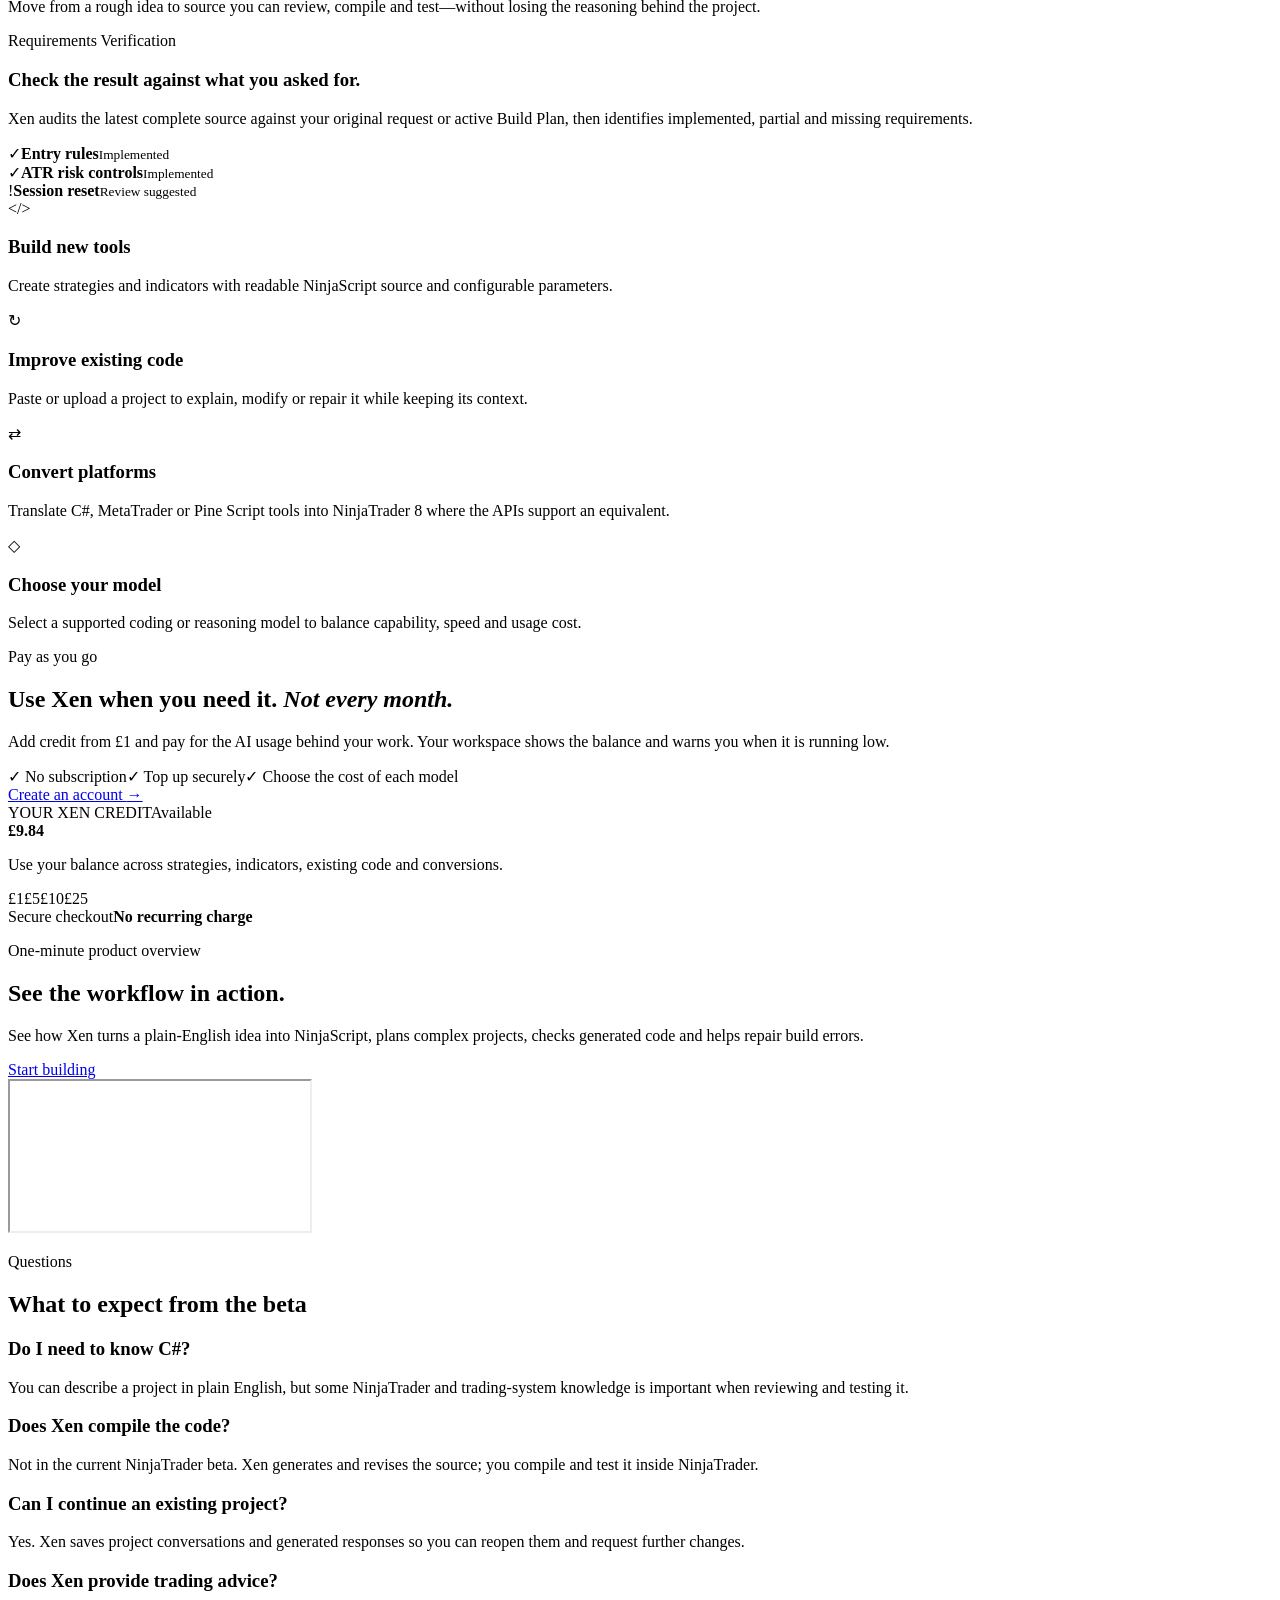
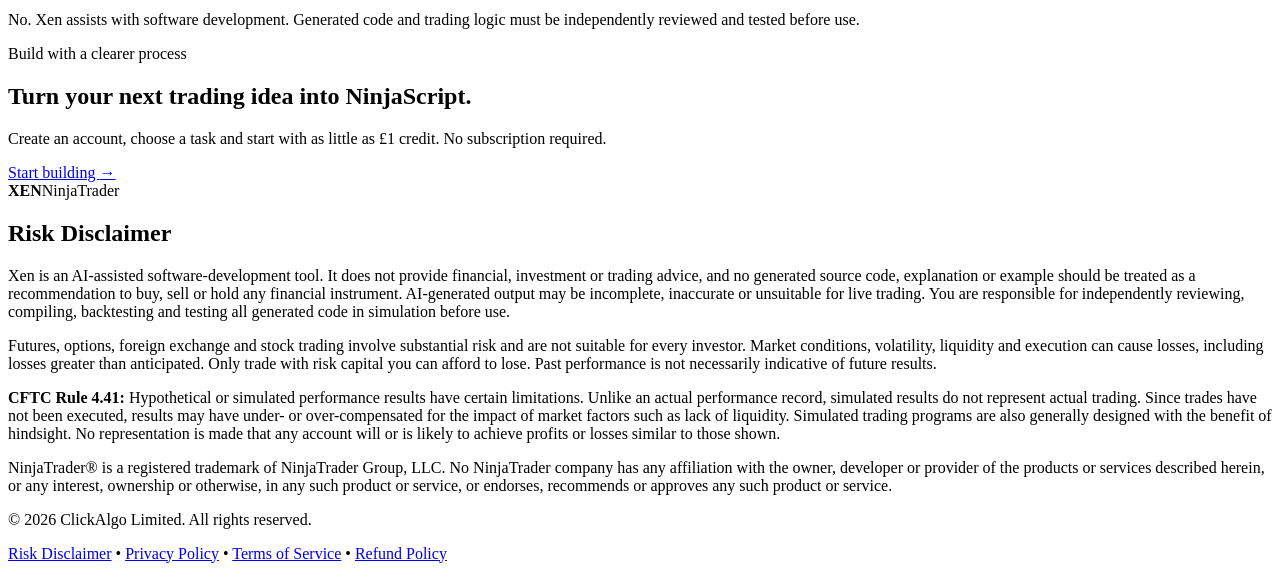
==== commit d8685557: "bug fixes, homepage improvement. version 1.0.4-beta" ====
--- a/wwwroot/index.html
+++ b/wwwroot/index.html
@@ -13,7 +13,7 @@
     <link rel="apple-touch-icon" sizes="180x180" href="/apple-touch-icon.png">
     <meta name="apple-mobile-web-app-title" content="XEN AI">
     <link rel="manifest" href="/site.webmanifest">
-    <link rel="stylesheet" href="/css/site.css?v=0.3.7">
+    <link rel="stylesheet" href="/css/site.css?v=0.3.8">
 </head>
 <body class="landing-body">
     <header class="site-header landing-header">
@@ -23,9 +23,10 @@
             <span>NINJATRADER</span>
         </a>
         <nav class="landing-nav" aria-label="Primary navigation">
+            <a href="#planner">Build Planner</a>
+            <a href="#features">Features</a>
+            <a href="#pricing">Pricing</a>
             <a href="#overview">Watch overview</a>
-            <a href="#features">Features</a>
-            <a href="#workflow">How it works</a>
             <a href="#faq">FAQ</a>
         </nav>
         <div class="nav-actions">
@@ -36,263 +37,122 @@
 
     <main>
         <section class="landing-hero">
+            <div class="hero-glow" aria-hidden="true"></div>
             <div class="landing-hero-copy">
-                <p class="eyebrow">AI development for NinjaTrader</p>
-                <h1>Turn trading ideas into NinjaScript.</h1>
+                <p class="hero-pill"><span></span>Purpose-built AI for NinjaTrader 8</p>
+                <h1>From trading idea to <em>working NinjaScript.</em></h1>
                 <p class="lead">
-                    Xen is a focused AI workspace for creating NinjaTrader strategies
-                    and indicators. Describe what you need in plain English, receive
-                    structured C# source code, then refine it through an ongoing project.
+                    Plan the build, generate the source and verify every requirement in one focused workspace for NinjaTrader strategies and indicators.
                 </p>
                 <div class="landing-hero-actions">
-                    <a class="button primary landing-primary-action" href="/register.html">Start building</a>
-                    <a class="button" href="/login.html">Open your workspace</a>
-                </div>
-                <ul class="landing-highlights" aria-label="Product highlights">
-                    <li>Strategies</li>
-                    <li>Indicators</li>
-                    <li>Existing code</li>
-                    <li>Saved projects</li>
+                    <a class="button primary landing-primary-action" href="/register.html">Start building <span aria-hidden="true">→</span></a>
+                    <a class="button hero-secondary-action" href="#overview">Watch 1-minute overview</a>
+                </div>
+                <ul class="landing-highlights" aria-label="Pricing and ownership highlights">
+                    <li>No subscription</li>
+                    <li>Top up from £1</li>
+                    <li>Keep your source code</li>
                 </ul>
             </div>
 
-            <div class="product-preview" aria-label="Example Xen workspace">
-                <div class="preview-topbar">
-                    <div class="preview-brand">
-                        <span class="brand-mark">X</span>
-                        <strong>XEN</strong>
-                        <small>NINJATRADER</small>
+            <div class="product-preview" aria-label="Example Xen project workflow">
+                <div class="preview-browser-bar">
+                    <span class="preview-dot red"></span><span class="preview-dot amber"></span><span class="preview-dot green"></span>
+                    <span class="preview-address">NinjaTrader Xen · Build Strategy</span>
+                    <span class="preview-credit">Credit £9.84</span>
+                </div>
+                <div class="preview-flow">
+                    <div class="preview-flow-step complete"><span>01</span><strong>Trading idea</strong><small>Defined</small></div>
+                    <div class="preview-flow-line"></div>
+                    <div class="preview-flow-step active"><span>02</span><strong>Build Plan</strong><small>3 stages</small></div>
+                    <div class="preview-flow-line"></div>
+                    <div class="preview-flow-step"><span>03</span><strong>NinjaScript</strong><small>Ready</small></div>
+                    <div class="preview-flow-line"></div>
+                    <div class="preview-flow-step"><span>04</span><strong>Verify</strong><small>Checked</small></div>
+                </div>
+                <div class="preview-layout">
+                    <aside class="preview-tasks">
+                        <span class="preview-label">BUILD PLAN</span>
+                        <strong>EMA trend strategy</strong>
+                        <div class="preview-task complete"><span>✓</span> Core signals</div>
+                        <div class="preview-task active"><span>2</span> Risk controls</div>
+                        <div class="preview-task"><span>3</span> Session rules</div>
+                    </aside>
+                    <div class="preview-workspace">
+                        <div class="preview-workspace-heading"><div><span class="preview-label">CURRENT STAGE</span><h2>Add ATR risk controls</h2></div><span class="preview-status">Building</span></div>
+                        <div class="preview-message"><span>YOU</span>Add a configurable ATR stop, profit target and daily loss limit.</div>
+                        <div class="preview-code"><div><span>protected override void</span> OnBarUpdate()</div><div>{</div><div>&nbsp;&nbsp;if (CrossAbove(FastEma, SlowEma, 1))</div><div>&nbsp;&nbsp;{</div><div class="code-added">+ &nbsp;&nbsp;SetStopLoss(CalculationMode.Ticks, atrStop);</div><div>&nbsp;&nbsp;&nbsp;&nbsp;EnterLong(DefaultQuantity);</div><div>&nbsp;&nbsp;}</div><div>}</div></div>
+                        <div class="preview-verification"><span>✓</span><div><strong>Requirements verified</strong><small>ATR stop · Profit target · Daily loss limit</small></div></div>
                     </div>
-                    <span class="preview-credit">Credit: £9.84</span>
-                </div>
-                <div class="preview-layout">
-                    <div class="preview-tasks">
-                        <span class="preview-label">PROJECT TYPE</span>
-                        <strong>NinjaScript workflow</strong>
-                        <div class="preview-task active">Build Strategy</div>
-                        <div class="preview-task">Build Indicator</div>
-                        <div class="preview-task">Existing Strategy</div>
-                        <div class="preview-task">Existing Indicator</div>
-                    </div>
-                    <div class="preview-workspace">
-                        <span class="preview-label">ACTIVE WORKSPACE</span>
-                        <h2>Build Strategy</h2>
-                        <div class="preview-message">
-                            <span>YOU</span>
-                            Build an EMA crossover strategy with an ATR stop and
-                            configurable position size.
-                        </div>
-                        <div class="preview-code">
-                            <div><span>protected override void</span> OnBarUpdate()</div>
-                            <div>{</div>
-                            <div>&nbsp;&nbsp;if (CrossAbove(FastEma, SlowEma, 1))</div>
-                            <div>&nbsp;&nbsp;&nbsp;&nbsp;EnterLong(DefaultQuantity);</div>
-                            <div>}</div>
-                        </div>
-                    </div>
-                </div>
+                </div>
+            </div>
+        </section>
+
+        <section class="landing-proof" aria-label="Product capabilities">
+            <div><strong>Strategies</strong><span>Build from plain English</span></div>
+            <div><strong>Indicators</strong><span>Create plots and signals</span></div>
+            <div><strong>Existing code</strong><span>Explain, change and repair</span></div>
+            <div><strong>Conversions</strong><span>Bring tools to NinjaTrader</span></div>
+        </section>
+
+        <section class="landing-section signature-feature" id="planner">
+            <div class="signature-copy">
+                <p class="eyebrow">Built-in Build Planner</p>
+                <h2>Complex ideas become <em>clear build steps.</em></h2>
+                <p>Large trading projects fail when too much is attempted in one prompt. Xen asks the questions that matter, identifies assumptions and creates an ordered plan you can build and test in stages.</p>
+                <ol class="signature-steps">
+                    <li><span>01</span><div><strong>Clarify the specification</strong><p>Answer up to three focused questions about behaviour that affects the implementation.</p></div></li>
+                    <li><span>02</span><div><strong>Receive an ordered Build Plan</strong><p>Turn the idea into focused prompts with dependencies and assumptions made clear.</p></div></li>
+                    <li><span>03</span><div><strong>Build and test progressively</strong><p>Complete each stage, compile in NinjaTrader and continue without losing project context.</p></div></li>
+                </ol>
+            </div>
+            <div class="planner-preview" aria-label="Example Xen Build Plan">
+                <div class="planner-preview-head"><div><span class="preview-label">XEN BUILD PLANNER</span><strong>Opening range breakout</strong></div><span>3 stages</span></div>
+                <div class="planner-question"><small>CLARIFYING QUESTION</small><strong>How should the strategy behave after the daily loss limit is reached?</strong><p>Disable new entries until the next trading session.</p></div>
+                <div class="planner-stage complete"><span>✓</span><div><small>STAGE 1</small><strong>Session range and entry signals</strong></div><em>Ready</em></div>
+                <div class="planner-stage active"><span>2</span><div><small>STAGE 2</small><strong>Stops, targets and position sizing</strong></div><em>Next</em></div>
+                <div class="planner-stage"><span>3</span><div><small>STAGE 3</small><strong>Daily limits and trade management</strong></div><em>Planned</em></div>
+            </div>
+        </section>
+
+        <section class="landing-section" id="features">
+            <div class="section-heading centered-heading">
+                <p class="eyebrow">More than code generation</p>
+                <h2>A complete NinjaScript workflow.</h2>
+                <p>Move from a rough idea to source you can review, compile and test—without losing the reasoning behind the project.</p>
+            </div>
+            <div class="feature-bento">
+                <article class="feature-card feature-card-wide verification-card">
+                    <div class="feature-card-copy"><span class="feature-kicker">Requirements Verification</span><h3>Check the result against what you asked for.</h3><p>Xen audits the latest complete source against your original request or active Build Plan, then identifies implemented, partial and missing requirements.</p></div>
+                    <div class="verification-list"><div class="passed"><span>✓</span><strong>Entry rules</strong><small>Implemented</small></div><div class="passed"><span>✓</span><strong>ATR risk controls</strong><small>Implemented</small></div><div class="partial"><span>!</span><strong>Session reset</strong><small>Review suggested</small></div></div>
+                </article>
+                <article class="feature-card"><span class="feature-icon">&lt;/&gt;</span><h3>Build new tools</h3><p>Create strategies and indicators with readable NinjaScript source and configurable parameters.</p></article>
+                <article class="feature-card"><span class="feature-icon">↻</span><h3>Improve existing code</h3><p>Paste or upload a project to explain, modify or repair it while keeping its context.</p></article>
+                <article class="feature-card"><span class="feature-icon">⇄</span><h3>Convert platforms</h3><p>Translate C#, MetaTrader or Pine Script tools into NinjaTrader 8 where the APIs support an equivalent.</p></article>
+                <article class="feature-card"><span class="feature-icon">◇</span><h3>Choose your model</h3><p>Select a supported coding or reasoning model to balance capability, speed and usage cost.</p></article>
+            </div>
+        </section>
+
+        <section class="landing-section pricing-feature" id="pricing">
+            <div class="pricing-copy">
+                <p class="eyebrow">Pay as you go</p>
+                <h2>Use Xen when you need it. <em>Not every month.</em></h2>
+                <p>Add credit from £1 and pay for the AI usage behind your work. Your workspace shows the balance and warns you when it is running low.</p>
+                <div class="pricing-points"><span>✓ No subscription</span><span>✓ Top up securely</span><span>✓ Choose the cost of each model</span></div>
+                <a class="button primary landing-primary-action" href="/register.html">Create an account <span aria-hidden="true">→</span></a>
+            </div>
+            <div class="credit-card-preview">
+                <div class="credit-card-top"><span>YOUR XEN CREDIT</span><span class="live-indicator"><i></i>Available</span></div>
+                <strong class="credit-balance">£9.84</strong>
+                <p>Use your balance across strategies, indicators, existing code and conversions.</p>
+                <div class="credit-topups"><span>£1</span><span>£5</span><span class="selected">£10</span><span>£25</span></div>
+                <div class="credit-card-bottom"><span>Secure checkout</span><strong>No recurring charge</strong></div>
             </div>
         </section>
 
         <section class="landing-section landing-video-section" id="overview">
-            <div class="landing-video-heading">
-                <div>
-                    <p class="eyebrow">One-minute product overview</p>
-                    <h2>See Xen in action.</h2>
-                </div>
-                <div class="landing-video-intro">
-                    <p>
-                        See how Xen turns plain-English trading ideas into NinjaScript,
-                        plans complex projects, checks generated code and helps repair
-                        build errors.
-                    </p>
-                    <a class="button primary landing-primary-action" href="/register.html">Start building</a>
-                </div>
-            </div>
-            <div class="landing-video-frame">
-                <iframe
-                    src="https://www.youtube-nocookie.com/embed/8rbgZM8T9og?rel=0"
-                    title="NinjaTrader Xen product overview"
-                    loading="lazy"
-                    referrerpolicy="strict-origin-when-cross-origin"
-                    allow="accelerometer; autoplay; clipboard-write; encrypted-media; gyroscope; picture-in-picture; web-share"
-                    allowfullscreen></iframe>
-            </div>
-        </section>
-
-        <section class="landing-section" id="features">
-            <div class="section-heading">
-                <p class="eyebrow">Available now</p>
-                <h2>A purpose-built workspace for NinjaScript</h2>
-                <p>
-                    The current Xen beta focuses on the core development loop:
-                    describe, generate, review and improve.
-                </p>
-            </div>
-            <div class="landing-card-grid">
-                <article class="landing-card">
-                    <span class="card-number">01</span>
-                    <h3>Build strategies</h3>
-                    <p>Define entries, exits, risk controls and configurable parameters. Xen turns the specification into structured NinjaScript strategy code.</p>
-                </article>
-                <article class="landing-card">
-                    <span class="card-number">02</span>
-                    <h3>Create indicators</h3>
-                    <p>Explain the calculations, plots and signals you need and generate a NinjaTrader indicator as readable C# source.</p>
-                </article>
-                <article class="landing-card">
-                    <span class="card-number">03</span>
-                    <h3>Improve existing code</h3>
-                    <p>Paste an existing strategy or indicator and ask Xen to explain, modify or repair the source while retaining the project context.</p>
-                </article>
-                <article class="landing-card">
-                    <span class="card-number">04</span>
-                    <h3>Work iteratively</h3>
-                    <p>Continue the conversation, request precise revisions and save the resulting project so you can return to it later.</p>
-                </article>
-                <article class="landing-card">
-                    <span class="card-number">05</span>
-                    <h3>Choose your AI model</h3>
-                    <p>Select from supported coding and reasoning models for each project, balancing capability, response time and usage cost.</p>
-                </article>
-                <article class="landing-card">
-                    <span class="card-number">06</span>
-                    <h3>Pay for what you use</h3>
-                    <p>See your credit balance in the workspace, receive low-credit warnings and top up securely from £1 with no subscription.</p>
-                </article>
-            </div>
-        </section>
-
-        <section class="landing-section prompt-builder-feature">
-            <div class="prompt-builder-feature-copy">
-                <p class="eyebrow">Strategy and indicator conversion</p>
-                <h2>Bring trading tools from other platforms.</h2>
-                <p>
-                    Paste source code or upload a C#, MetaTrader or Pine Script file
-                    and Xen will convert the trading tool into NinjaTrader 8
-                    NinjaScript. The dedicated conversion tasks preserve the original
-                    behaviour where the NinjaTrader API supports an equivalent.
-                </p>
-            </div>
-            <ol class="prompt-builder-feature-steps">
-                <li>
-                    <span>01</span>
-                    <div>
-                        <h3>Convert automated strategies</h3>
-                        <p>Preserve entries, exits, risk controls, order management, configurable inputs and calculation timing.</p>
-                    </div>
-                </li>
-                <li>
-                    <span>02</span>
-                    <div>
-                        <h3>Convert indicators</h3>
-                        <p>Translate calculations, buffers, plots, visual behaviour and parameters into a NinjaTrader indicator.</p>
-                    </div>
-                </li>
-                <li>
-                    <span>03</span>
-                    <div>
-                        <h3>Review platform differences</h3>
-                        <p>Xen explains important mappings and limitations. Compile and compare every conversion in NinjaTrader before use.</p>
-                    </div>
-                </li>
-            </ol>
-        </section>
-
-        <section class="landing-section prompt-builder-feature">
-            <div class="prompt-builder-feature-copy">
-                <p class="eyebrow">Built-in Prompt Builder</p>
-                <h2>Plan complex builds before generating code.</h2>
-                <p>
-                    When a trading-tool idea needs more definition, Xen can ask up to
-                    three focused questions and turn the answers into an ordered Build
-                    Plan. This keeps larger NinjaScript projects clear, incremental and
-                    easier to test.
-                </p>
-            </div>
-            <ol class="prompt-builder-feature-steps">
-                <li>
-                    <span>01</span>
-                    <div>
-                        <h3>Clarify what matters</h3>
-                        <p>Xen asks only the questions that materially affect the implementation.</p>
-                    </div>
-                </li>
-                <li>
-                    <span>02</span>
-                    <div>
-                        <h3>Create a staged Build Plan</h3>
-                        <p>Receive a sequence of focused prompts, with assumptions clearly identified.</p>
-                    </div>
-                </li>
-                <li>
-                    <span>03</span>
-                    <div>
-                        <h3>Build and test in order</h3>
-                        <p>Load each prompt into Xen, then compile and test the result in NinjaTrader before continuing.</p>
-                    </div>
-                </li>
-            </ol>
-        </section>
-
-        <section class="landing-section prompt-builder-feature">
-            <div class="prompt-builder-feature-copy">
-                <p class="eyebrow">Requirements Verification</p>
-                <h2>Check the code against what you requested.</h2>
-                <p>
-                    Go beyond initial code generation with a separate requirements
-                    audit. Xen checks the latest complete NinjaScript source against
-                    your original request or active Build Plan before you compile and
-                    test it in NinjaTrader.
-                </p>
-            </div>
-            <ol class="prompt-builder-feature-steps">
-                <li>
-                    <span>01</span>
-                    <div>
-                        <h3>Verify every requirement</h3>
-                        <p>See which requirements are implemented, partially implemented or missing from the generated source.</p>
-                    </div>
-                </li>
-                <li>
-                    <span>02</span>
-                    <div>
-                        <h3>Review risks and manual tests</h3>
-                        <p>Identify NinjaScript lifecycle concerns, trading risks and behaviour that must be tested inside NinjaTrader.</p>
-                    </div>
-                </li>
-                <li>
-                    <span>03</span>
-                    <div>
-                        <h3>Prepare a focused repair</h3>
-                        <p>Turn incomplete or missing requirements into a targeted repair request without rebuilding the entire project.</p>
-                    </div>
-                </li>
-            </ol>
-        </section>
-
-        <section class="landing-section workflow-section" id="workflow">
-            <div class="section-heading">
-                <p class="eyebrow">A simple workflow</p>
-                <h2>From specification to source code</h2>
-            </div>
-            <ol class="workflow-steps">
-                <li><span>1</span><div><h3>Select a task</h3><p>Start a new strategy or indicator, or bring existing source code.</p></div></li>
-                <li><span>2</span><div><h3>Describe the behaviour</h3><p>Give Xen the trading rules, parameters and changes you require.</p></div></li>
-                <li><span>3</span><div><h3>Review and refine</h3><p>Inspect the formatted response and request further modifications.</p></div></li>
-                <li><span>4</span><div><h3>Test in NinjaTrader</h3><p>Copy the source into NinjaTrader, compile it and validate its behaviour.</p></div></li>
-            </ol>
-        </section>
-
-        <section class="landing-section model-section">
-            <div>
-                <p class="eyebrow">Model choice</p>
-                <h2>Use the right model for the work.</h2>
-            </div>
-            <p>
-                Move between supported OpenAI, Anthropic and DeepSeek models from the
-                workspace. Your selection is remembered when you return.
-            </p>
+            <div class="landing-video-heading"><div><p class="eyebrow">One-minute product overview</p><h2>See the workflow in action.</h2></div><div class="landing-video-intro"><p>See how Xen turns a plain-English idea into NinjaScript, plans complex projects, checks generated code and helps repair build errors.</p><a class="button" href="/register.html">Start building</a></div></div>
+            <div class="landing-video-frame"><iframe src="https://www.youtube-nocookie.com/embed/8rbgZM8T9og?rel=0" title="NinjaTrader Xen product overview" loading="lazy" referrerpolicy="strict-origin-when-cross-origin" allow="accelerometer; autoplay; clipboard-write; encrypted-media; gyroscope; picture-in-picture; web-share" allowfullscreen></iframe></div>
         </section>
 
         <section class="landing-section faq-section" id="faq">
@@ -321,10 +181,10 @@
         </section>
 
         <section class="landing-cta">
-            <p class="eyebrow">NinjaTrader Xen beta</p>
-            <h2>Start your first NinjaScript project.</h2>
-            <p>Create an account, select a task and describe what you want to build.</p>
-            <a class="button primary landing-primary-action" href="/register.html">Create account</a>
+            <p class="eyebrow">Build with a clearer process</p>
+            <h2>Turn your next trading idea into NinjaScript.</h2>
+            <p>Create an account, choose a task and start with as little as £1 credit. No subscription required.</p>
+            <a class="button primary landing-primary-action" href="/register.html">Start building <span aria-hidden="true">→</span></a>
         </section>
     </main>
 
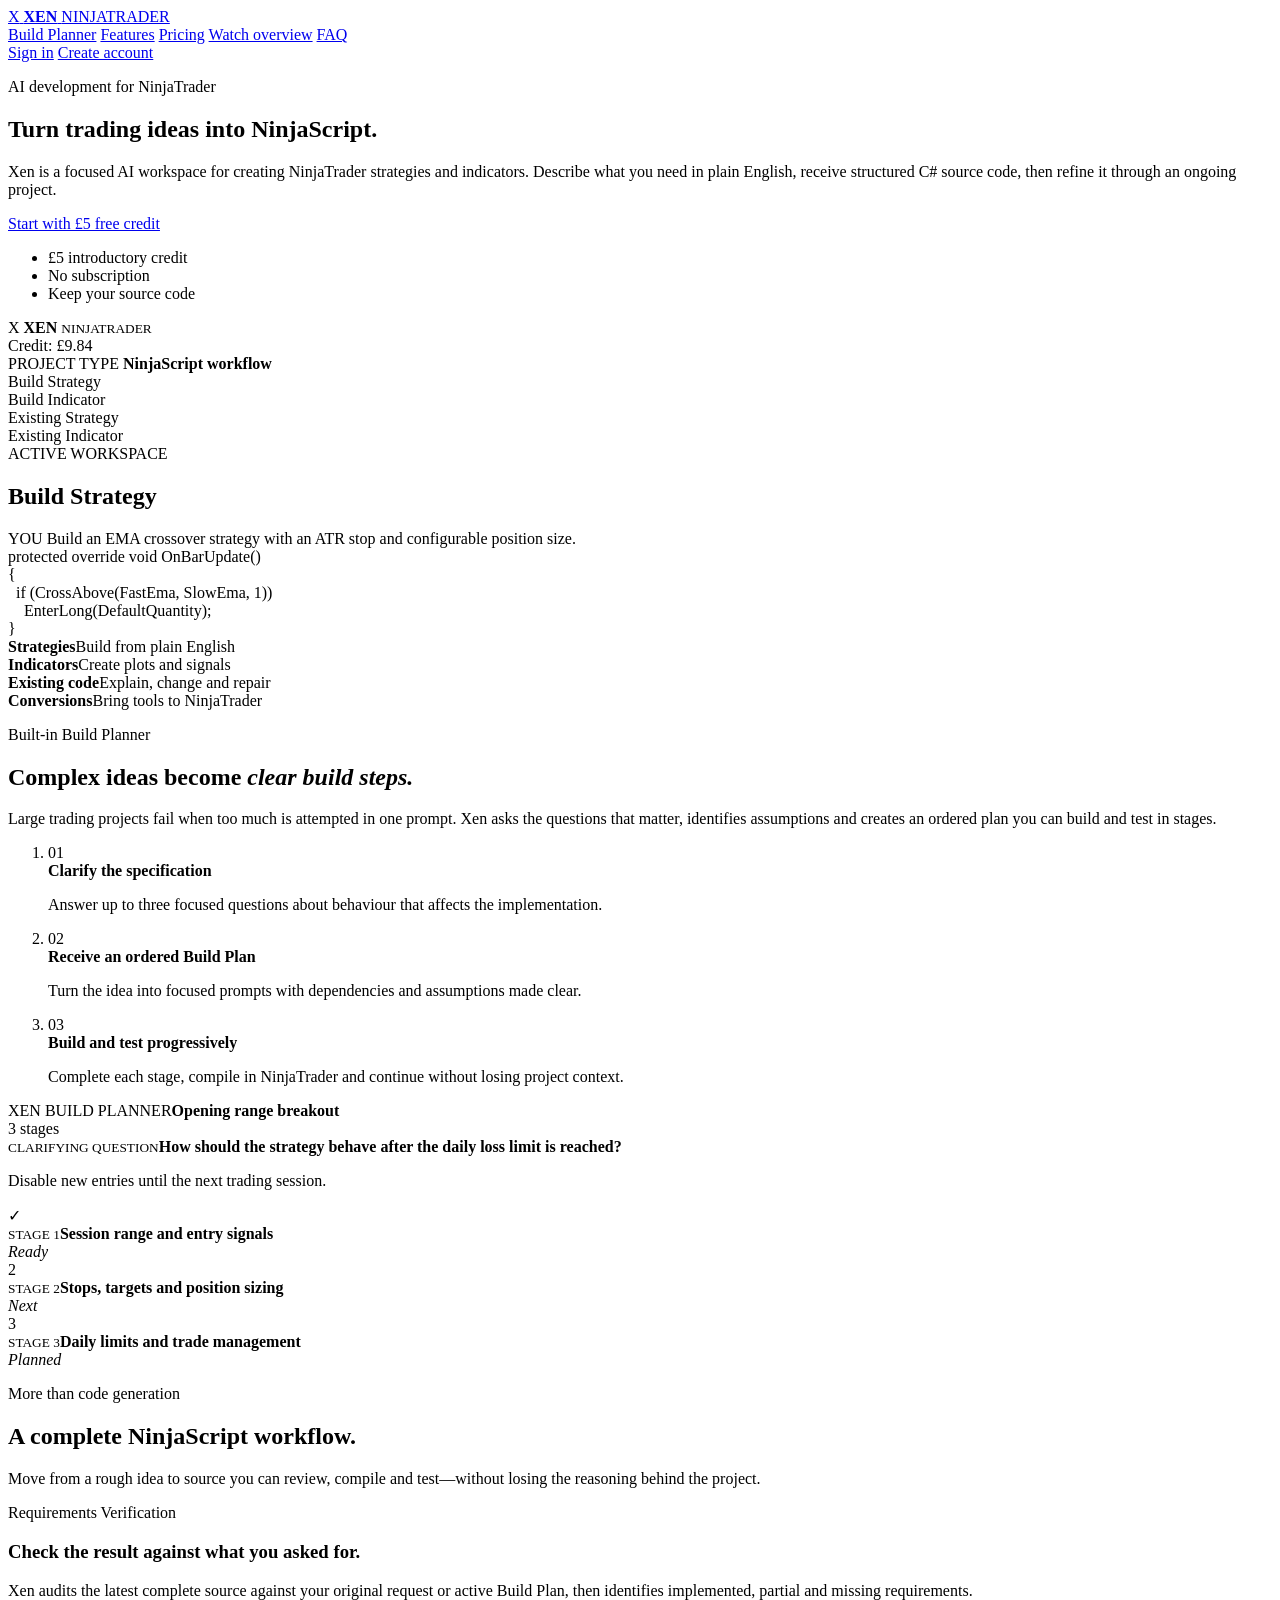
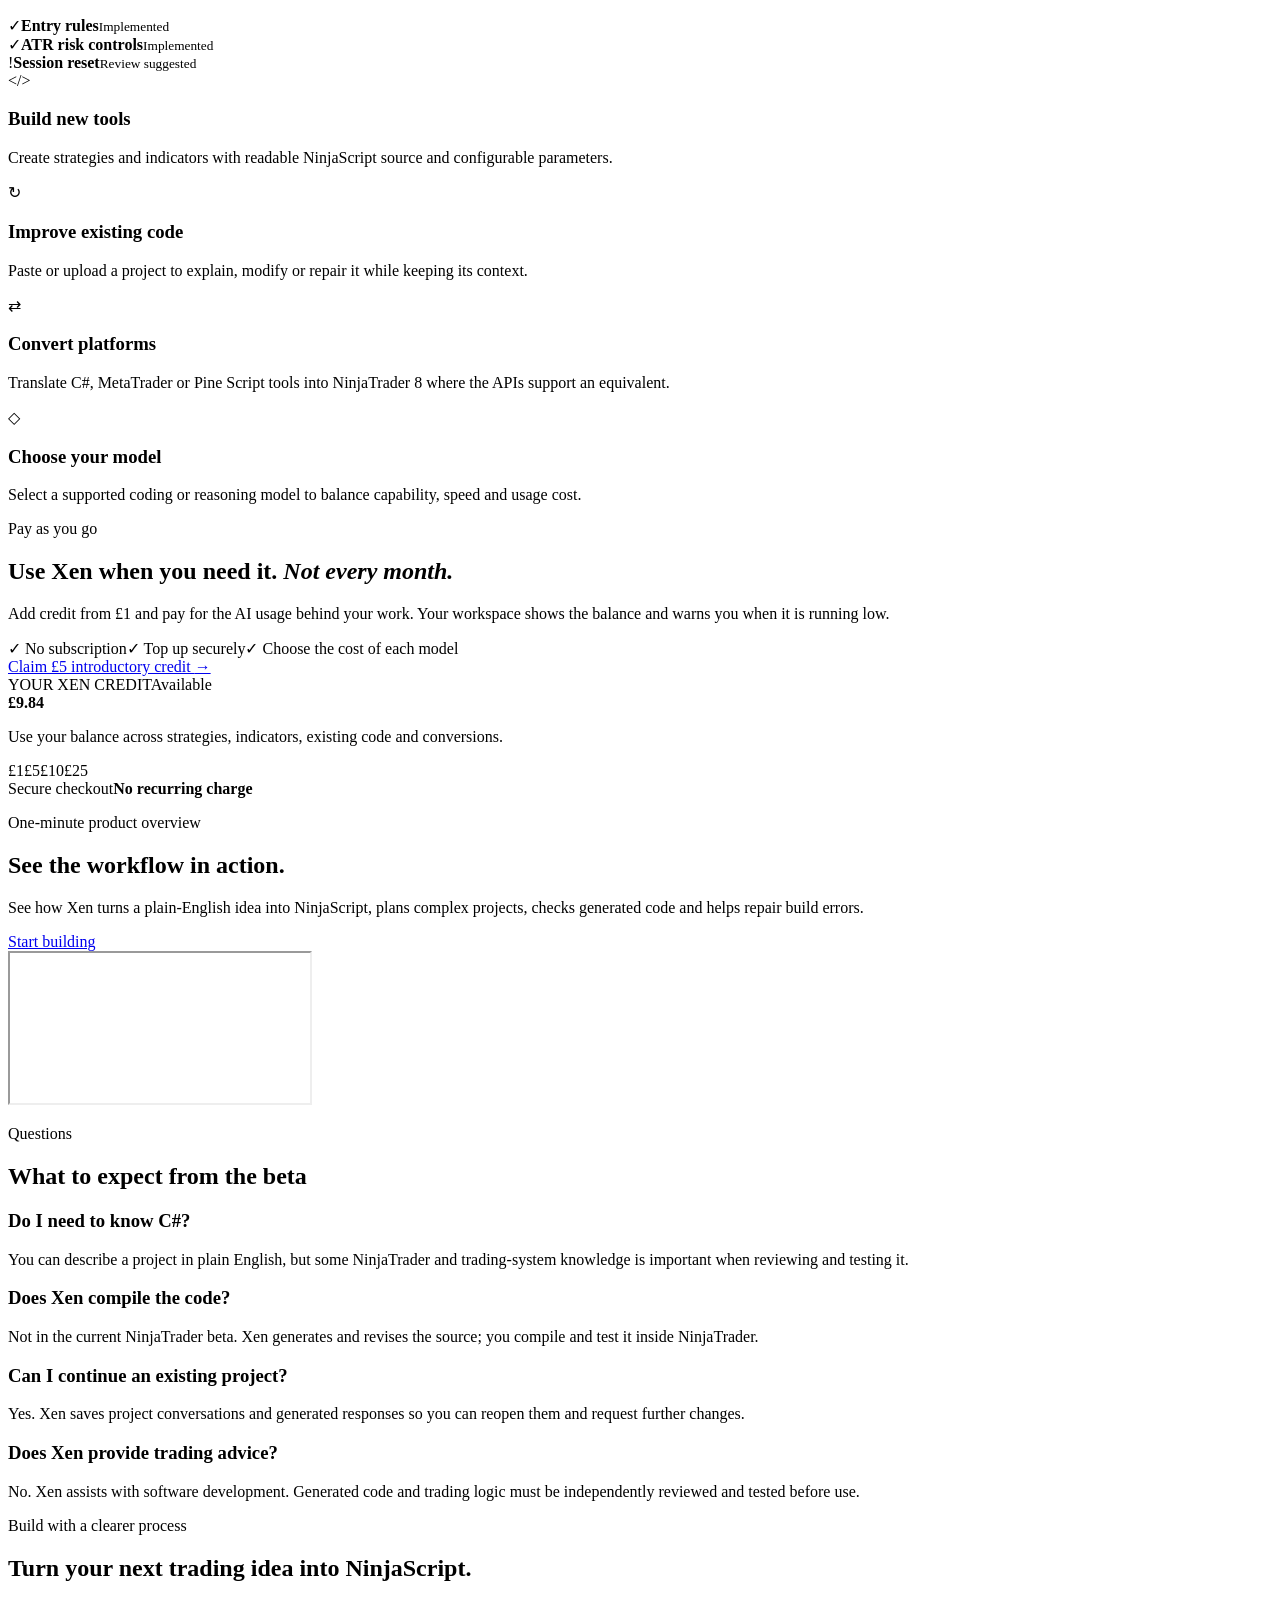
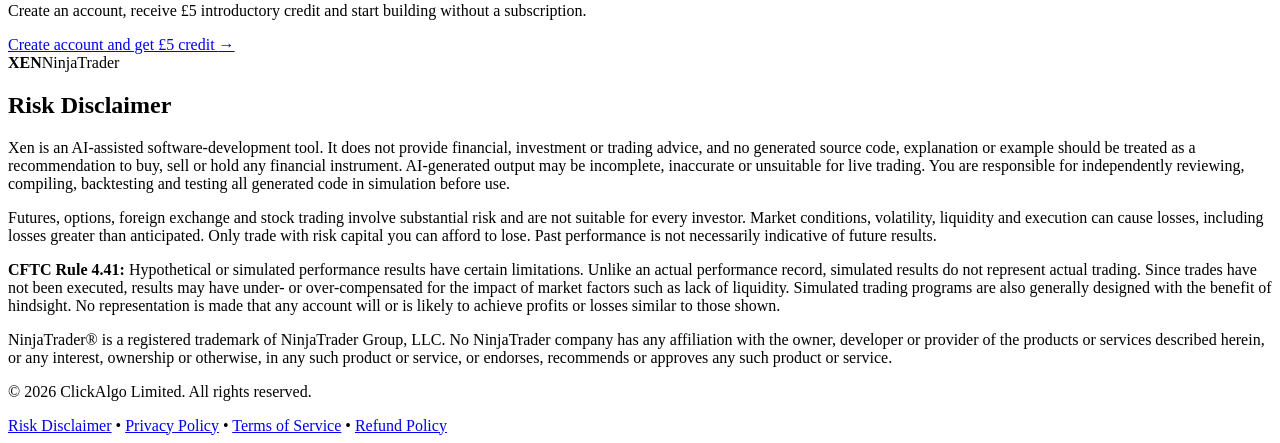
==== commit 1c336598: "UX fixes" ====
--- a/wwwroot/index.html
+++ b/wwwroot/index.html
@@ -36,53 +36,57 @@
     </header>
 
     <main>
-        <section class="landing-hero">
-            <div class="hero-glow" aria-hidden="true"></div>
+        <section class="landing-hero landing-hero-classic">
             <div class="landing-hero-copy">
-                <p class="hero-pill"><span></span>Purpose-built AI for NinjaTrader 8</p>
-                <h1>From trading idea to <em>working NinjaScript.</em></h1>
+                <p class="eyebrow">AI development for NinjaTrader</p>
+                <h1>Turn trading ideas into NinjaScript.</h1>
                 <p class="lead">
-                    Plan the build, generate the source and verify every requirement in one focused workspace for NinjaTrader strategies and indicators.
+                    Xen is a focused AI workspace for creating NinjaTrader strategies
+                    and indicators. Describe what you need in plain English, receive
+                    structured C# source code, then refine it through an ongoing project.
                 </p>
                 <div class="landing-hero-actions">
-                    <a class="button primary landing-primary-action" href="/register.html">Start building <span aria-hidden="true">→</span></a>
-                    <a class="button hero-secondary-action" href="#overview">Watch 1-minute overview</a>
+                    <a class="button primary landing-primary-action" href="/register.html">Start with £5 free credit</a>
                 </div>
-                <ul class="landing-highlights" aria-label="Pricing and ownership highlights">
+                <ul class="landing-highlights" aria-label="Account and pricing highlights">
+                    <li>£5 introductory credit</li>
                     <li>No subscription</li>
-                    <li>Top up from £1</li>
                     <li>Keep your source code</li>
                 </ul>
             </div>
 
-            <div class="product-preview" aria-label="Example Xen project workflow">
-                <div class="preview-browser-bar">
-                    <span class="preview-dot red"></span><span class="preview-dot amber"></span><span class="preview-dot green"></span>
-                    <span class="preview-address">NinjaTrader Xen · Build Strategy</span>
-                    <span class="preview-credit">Credit £9.84</span>
-                </div>
-                <div class="preview-flow">
-                    <div class="preview-flow-step complete"><span>01</span><strong>Trading idea</strong><small>Defined</small></div>
-                    <div class="preview-flow-line"></div>
-                    <div class="preview-flow-step active"><span>02</span><strong>Build Plan</strong><small>3 stages</small></div>
-                    <div class="preview-flow-line"></div>
-                    <div class="preview-flow-step"><span>03</span><strong>NinjaScript</strong><small>Ready</small></div>
-                    <div class="preview-flow-line"></div>
-                    <div class="preview-flow-step"><span>04</span><strong>Verify</strong><small>Checked</small></div>
+            <div class="product-preview classic-product-preview" aria-label="Example Xen workspace">
+                <div class="preview-topbar">
+                    <div class="preview-brand">
+                        <span class="brand-mark">X</span>
+                        <strong>XEN</strong>
+                        <small>NINJATRADER</small>
+                    </div>
+                    <span class="preview-credit">Credit: £9.84</span>
                 </div>
                 <div class="preview-layout">
-                    <aside class="preview-tasks">
-                        <span class="preview-label">BUILD PLAN</span>
-                        <strong>EMA trend strategy</strong>
-                        <div class="preview-task complete"><span>✓</span> Core signals</div>
-                        <div class="preview-task active"><span>2</span> Risk controls</div>
-                        <div class="preview-task"><span>3</span> Session rules</div>
-                    </aside>
+                    <div class="preview-tasks">
+                        <span class="preview-label">PROJECT TYPE</span>
+                        <strong>NinjaScript workflow</strong>
+                        <div class="preview-task active">Build Strategy</div>
+                        <div class="preview-task">Build Indicator</div>
+                        <div class="preview-task">Existing Strategy</div>
+                        <div class="preview-task">Existing Indicator</div>
+                    </div>
                     <div class="preview-workspace">
-                        <div class="preview-workspace-heading"><div><span class="preview-label">CURRENT STAGE</span><h2>Add ATR risk controls</h2></div><span class="preview-status">Building</span></div>
-                        <div class="preview-message"><span>YOU</span>Add a configurable ATR stop, profit target and daily loss limit.</div>
-                        <div class="preview-code"><div><span>protected override void</span> OnBarUpdate()</div><div>{</div><div>&nbsp;&nbsp;if (CrossAbove(FastEma, SlowEma, 1))</div><div>&nbsp;&nbsp;{</div><div class="code-added">+ &nbsp;&nbsp;SetStopLoss(CalculationMode.Ticks, atrStop);</div><div>&nbsp;&nbsp;&nbsp;&nbsp;EnterLong(DefaultQuantity);</div><div>&nbsp;&nbsp;}</div><div>}</div></div>
-                        <div class="preview-verification"><span>✓</span><div><strong>Requirements verified</strong><small>ATR stop · Profit target · Daily loss limit</small></div></div>
+                        <span class="preview-label">ACTIVE WORKSPACE</span>
+                        <h2>Build Strategy</h2>
+                        <div class="preview-message">
+                            <span>YOU</span>
+                            Build an EMA crossover strategy with an ATR stop and configurable position size.
+                        </div>
+                        <div class="preview-code">
+                            <div><span>protected override void</span> OnBarUpdate()</div>
+                            <div>{</div>
+                            <div>&nbsp;&nbsp;if (CrossAbove(FastEma, SlowEma, 1))</div>
+                            <div>&nbsp;&nbsp;&nbsp;&nbsp;EnterLong(DefaultQuantity);</div>
+                            <div>}</div>
+                        </div>
                     </div>
                 </div>
             </div>
@@ -139,7 +143,7 @@
                 <h2>Use Xen when you need it. <em>Not every month.</em></h2>
                 <p>Add credit from £1 and pay for the AI usage behind your work. Your workspace shows the balance and warns you when it is running low.</p>
                 <div class="pricing-points"><span>✓ No subscription</span><span>✓ Top up securely</span><span>✓ Choose the cost of each model</span></div>
-                <a class="button primary landing-primary-action" href="/register.html">Create an account <span aria-hidden="true">→</span></a>
+                <a class="button primary landing-primary-action" href="/register.html">Claim £5 introductory credit <span aria-hidden="true">→</span></a>
             </div>
             <div class="credit-card-preview">
                 <div class="credit-card-top"><span>YOUR XEN CREDIT</span><span class="live-indicator"><i></i>Available</span></div>
@@ -183,8 +187,8 @@
         <section class="landing-cta">
             <p class="eyebrow">Build with a clearer process</p>
             <h2>Turn your next trading idea into NinjaScript.</h2>
-            <p>Create an account, choose a task and start with as little as £1 credit. No subscription required.</p>
-            <a class="button primary landing-primary-action" href="/register.html">Start building <span aria-hidden="true">→</span></a>
+            <p>Create an account, receive £5 introductory credit and start building without a subscription.</p>
+            <a class="button primary landing-primary-action" href="/register.html">Create account and get £5 credit <span aria-hidden="true">→</span></a>
         </section>
     </main>
 
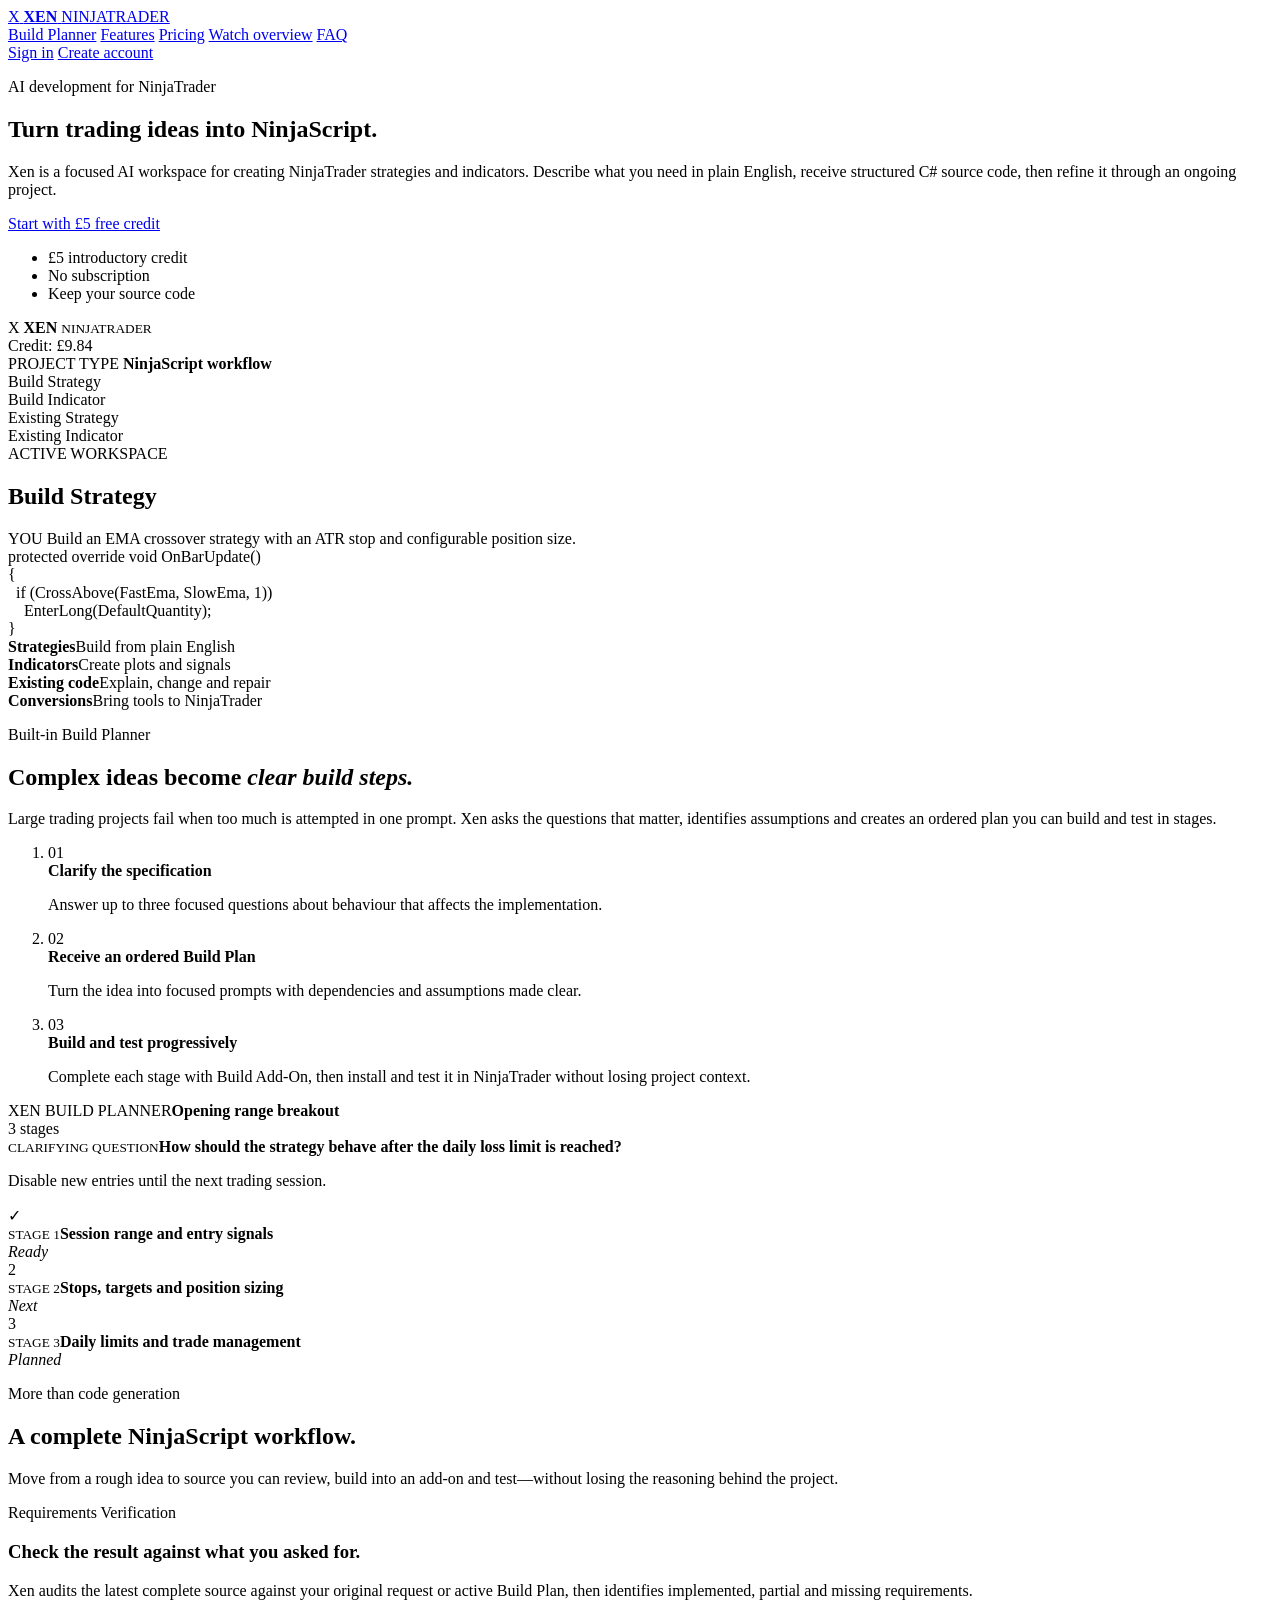
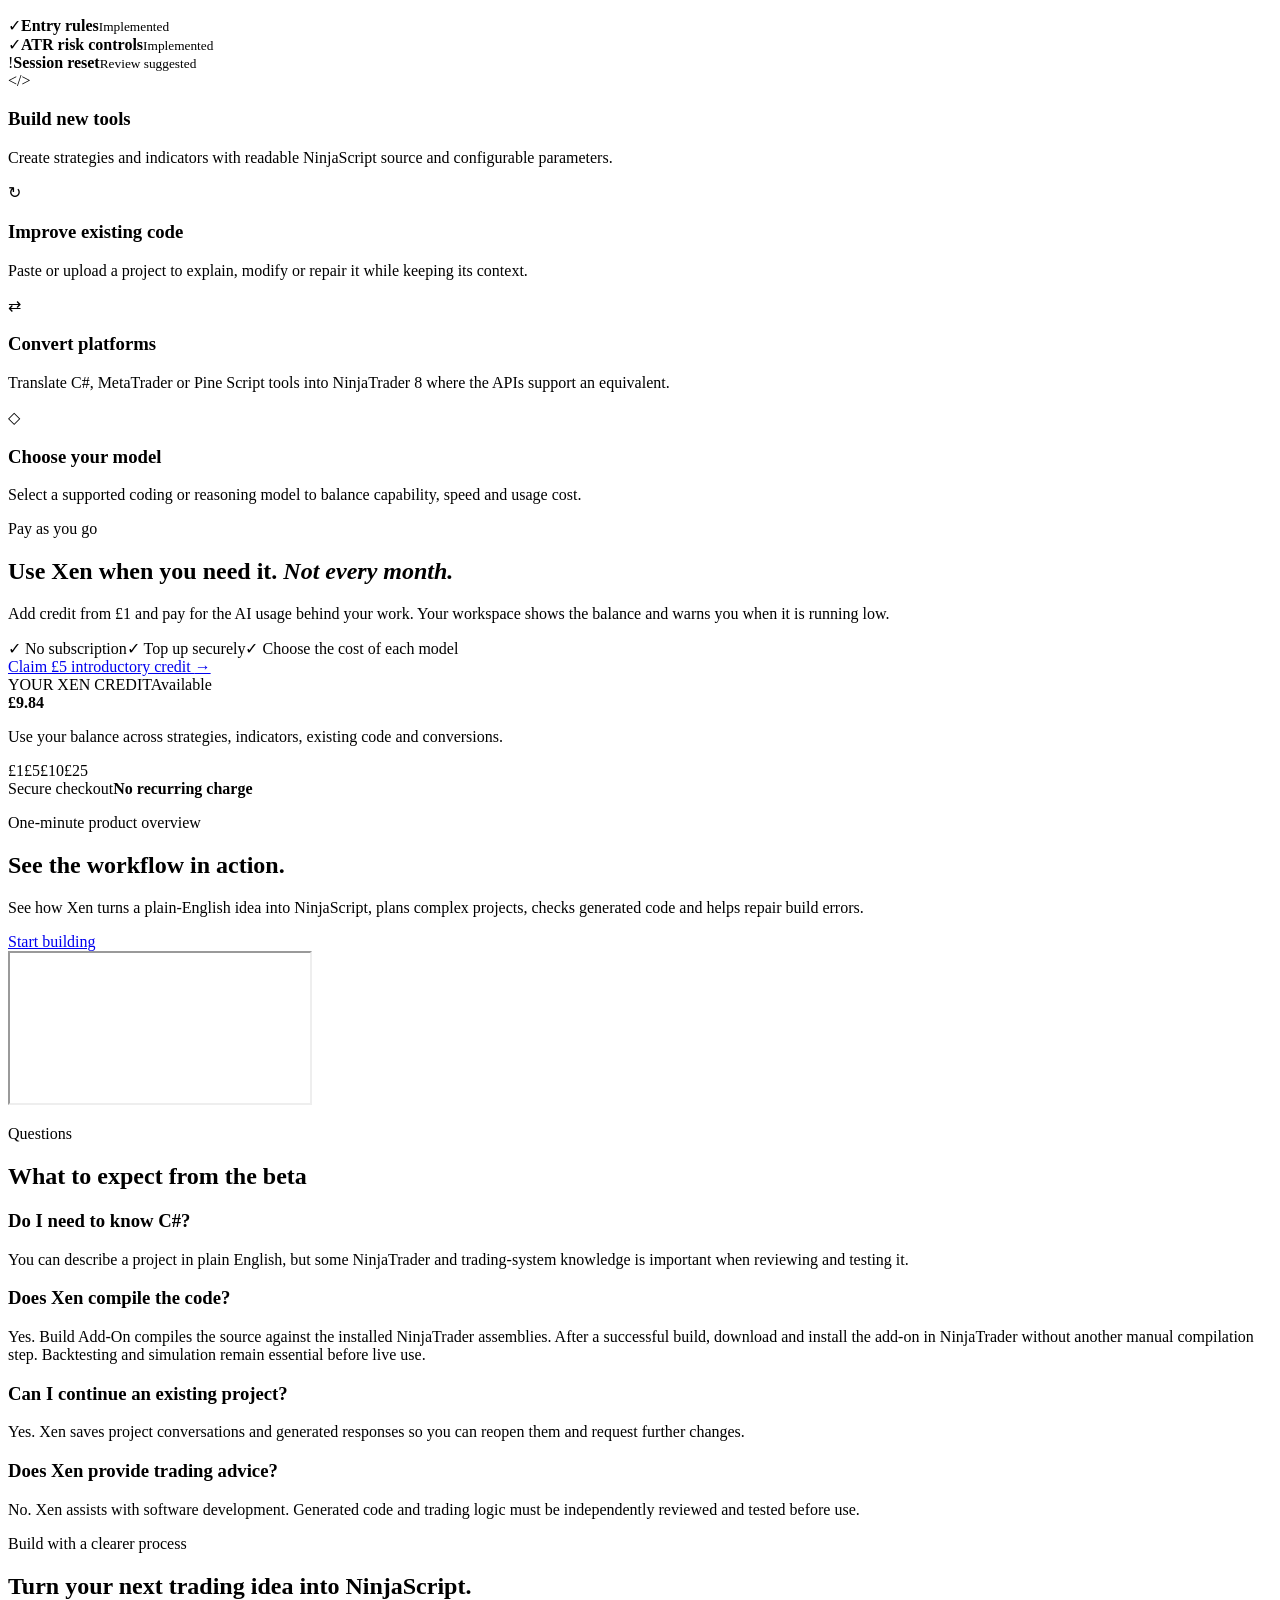
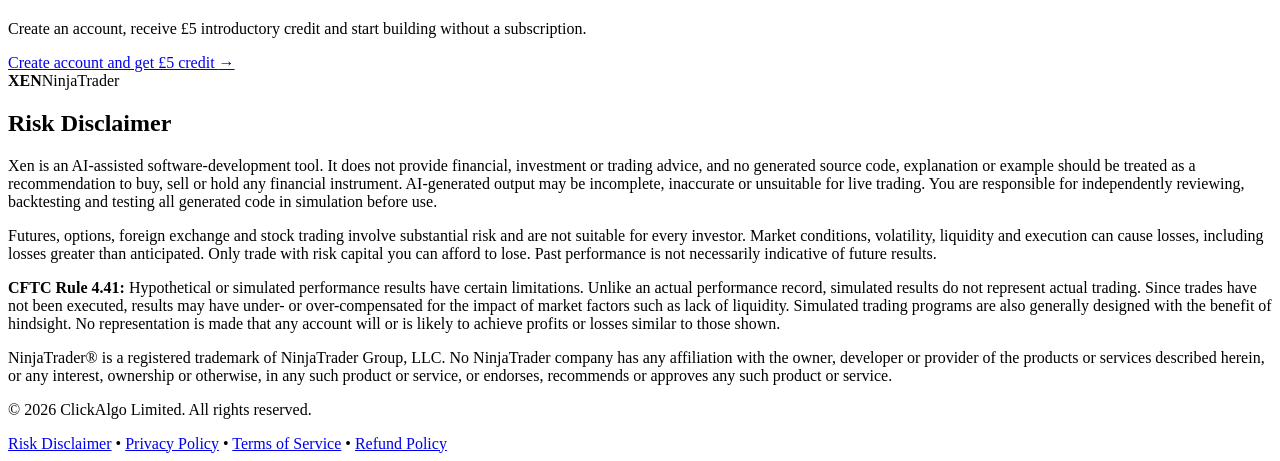
==== commit 0ac80170: "build check improvement and bug fixes. v1.0.6-beta" ====
--- a/wwwroot/index.html
+++ b/wwwroot/index.html
@@ -107,7 +107,7 @@
                 <ol class="signature-steps">
                     <li><span>01</span><div><strong>Clarify the specification</strong><p>Answer up to three focused questions about behaviour that affects the implementation.</p></div></li>
                     <li><span>02</span><div><strong>Receive an ordered Build Plan</strong><p>Turn the idea into focused prompts with dependencies and assumptions made clear.</p></div></li>
-                    <li><span>03</span><div><strong>Build and test progressively</strong><p>Complete each stage, compile in NinjaTrader and continue without losing project context.</p></div></li>
+                    <li><span>03</span><div><strong>Build and test progressively</strong><p>Complete each stage with Build Add-On, then install and test it in NinjaTrader without losing project context.</p></div></li>
                 </ol>
             </div>
             <div class="planner-preview" aria-label="Example Xen Build Plan">
@@ -123,7 +123,7 @@
             <div class="section-heading centered-heading">
                 <p class="eyebrow">More than code generation</p>
                 <h2>A complete NinjaScript workflow.</h2>
-                <p>Move from a rough idea to source you can review, compile and test—without losing the reasoning behind the project.</p>
+                <p>Move from a rough idea to source you can review, build into an add-on and test—without losing the reasoning behind the project.</p>
             </div>
             <div class="feature-bento">
                 <article class="feature-card feature-card-wide verification-card">
@@ -171,7 +171,7 @@
                 </article>
                 <article>
                     <h3>Does Xen compile the code?</h3>
-                    <p>Not in the current NinjaTrader beta. Xen generates and revises the source; you compile and test it inside NinjaTrader.</p>
+                    <p>Yes. Build Add-On compiles the source against the installed NinjaTrader assemblies. After a successful build, download and install the add-on in NinjaTrader without another manual compilation step. Backtesting and simulation remain essential before live use.</p>
                 </article>
                 <article>
                     <h3>Can I continue an existing project?</h3>
@@ -204,7 +204,7 @@
                     investment or trading advice, and no generated source code, explanation or example
                     should be treated as a recommendation to buy, sell or hold any financial instrument.
                     AI-generated output may be incomplete, inaccurate or unsuitable for live trading.
-                    You are responsible for independently reviewing, compiling, backtesting and testing
+                    You are responsible for independently reviewing, backtesting and testing
                     all generated code in simulation before use.
                 </p>
                 <p>
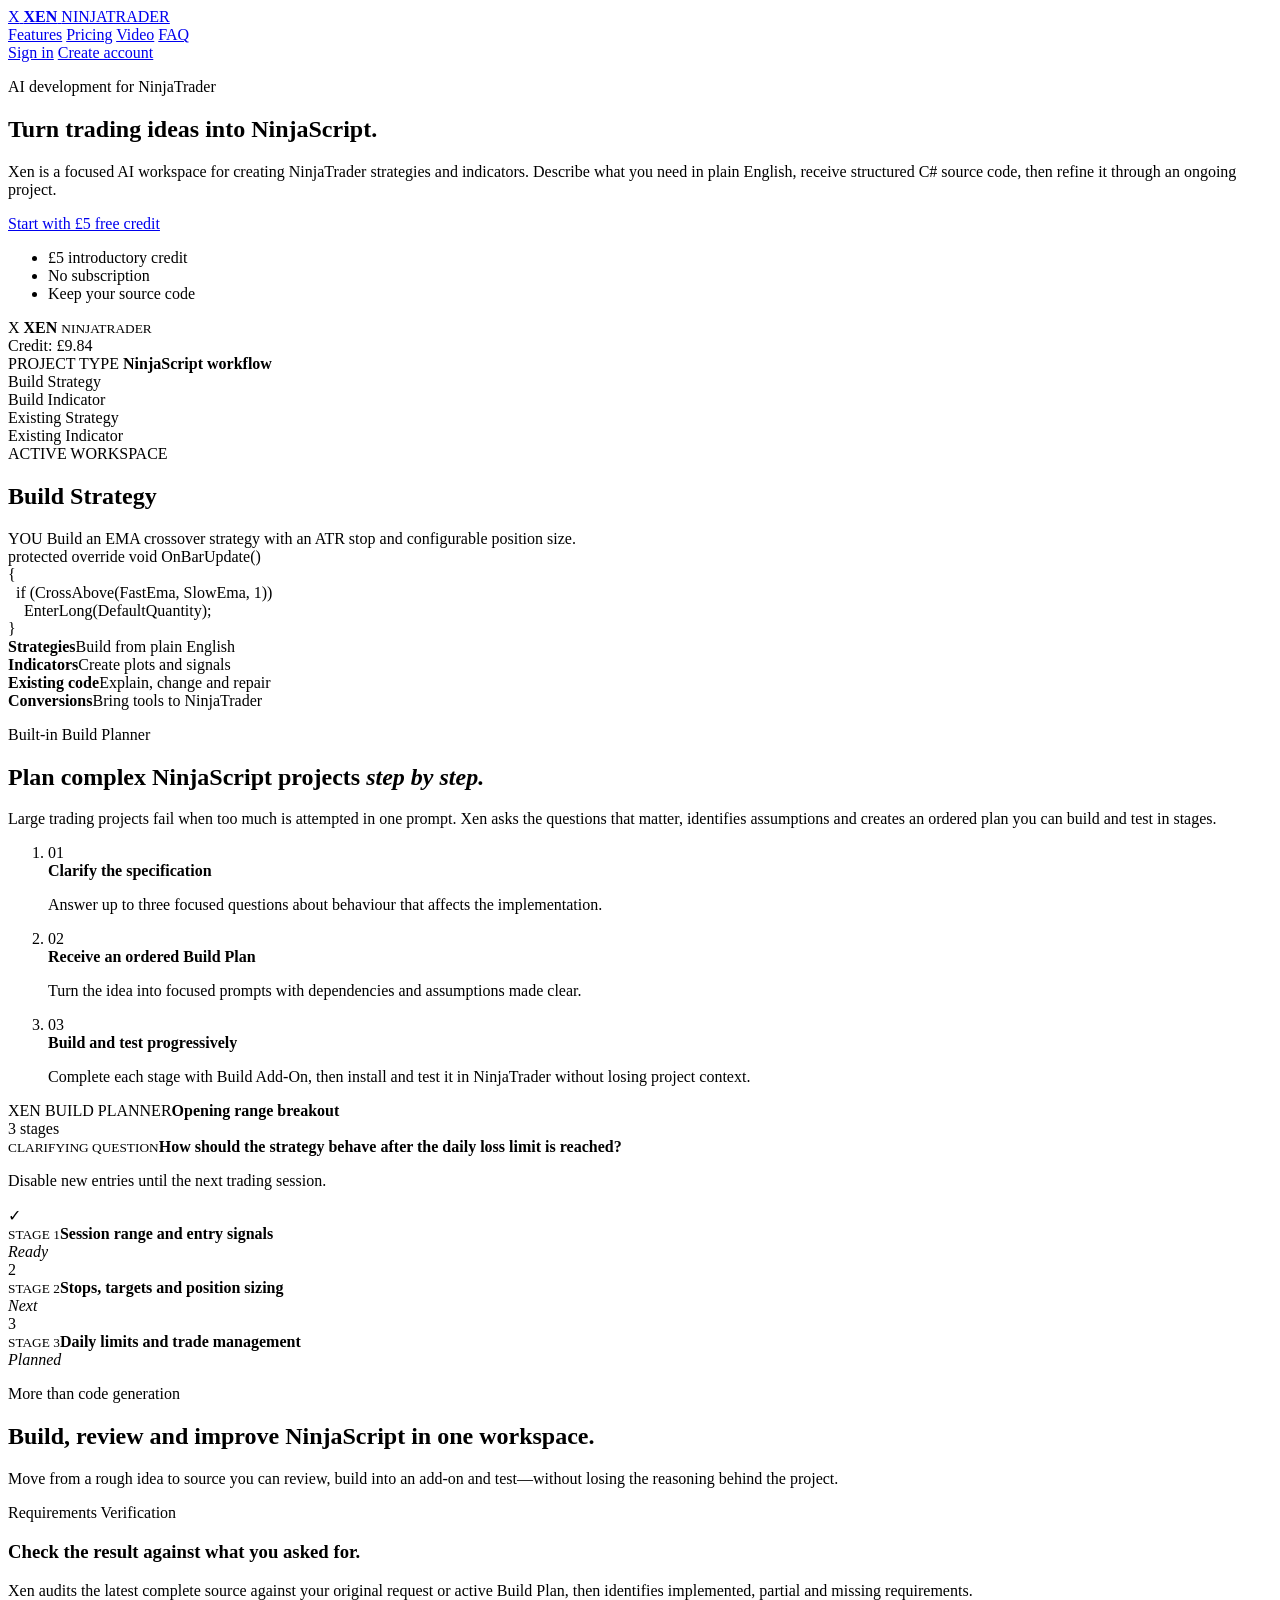
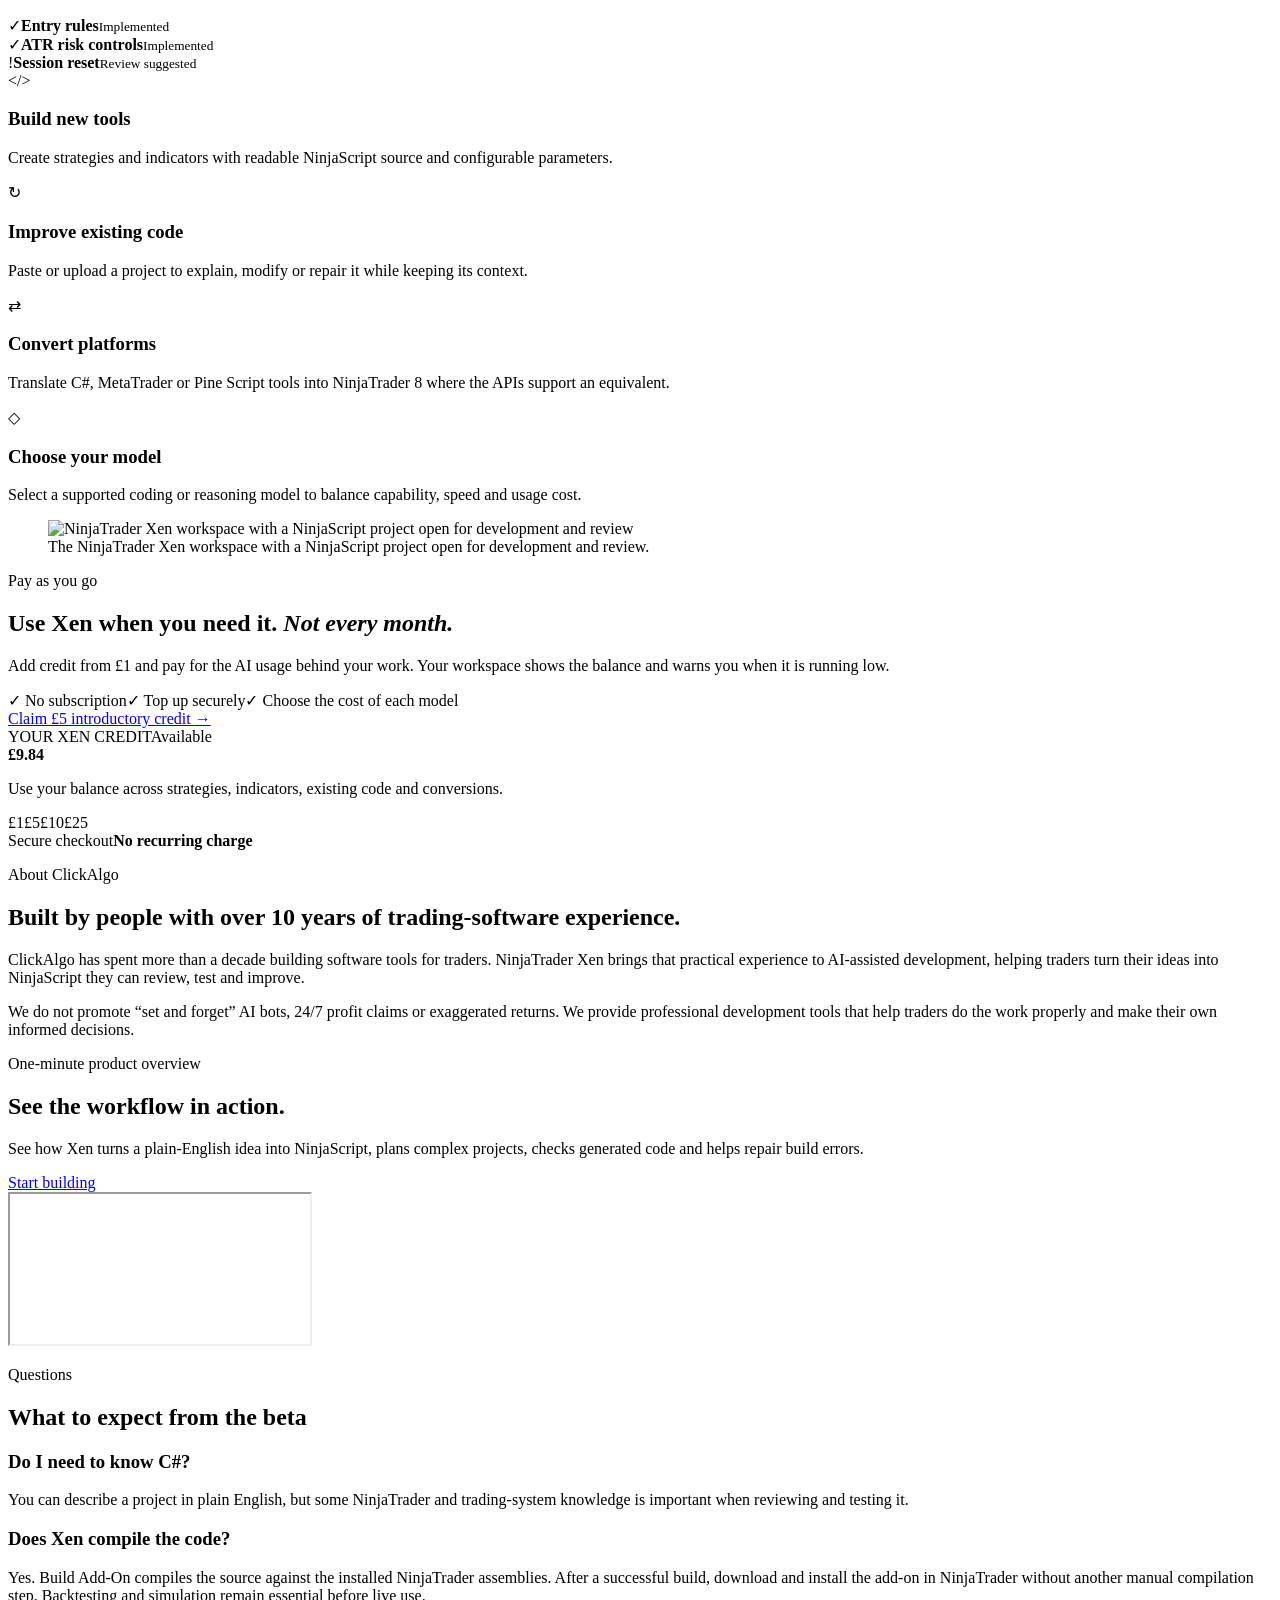
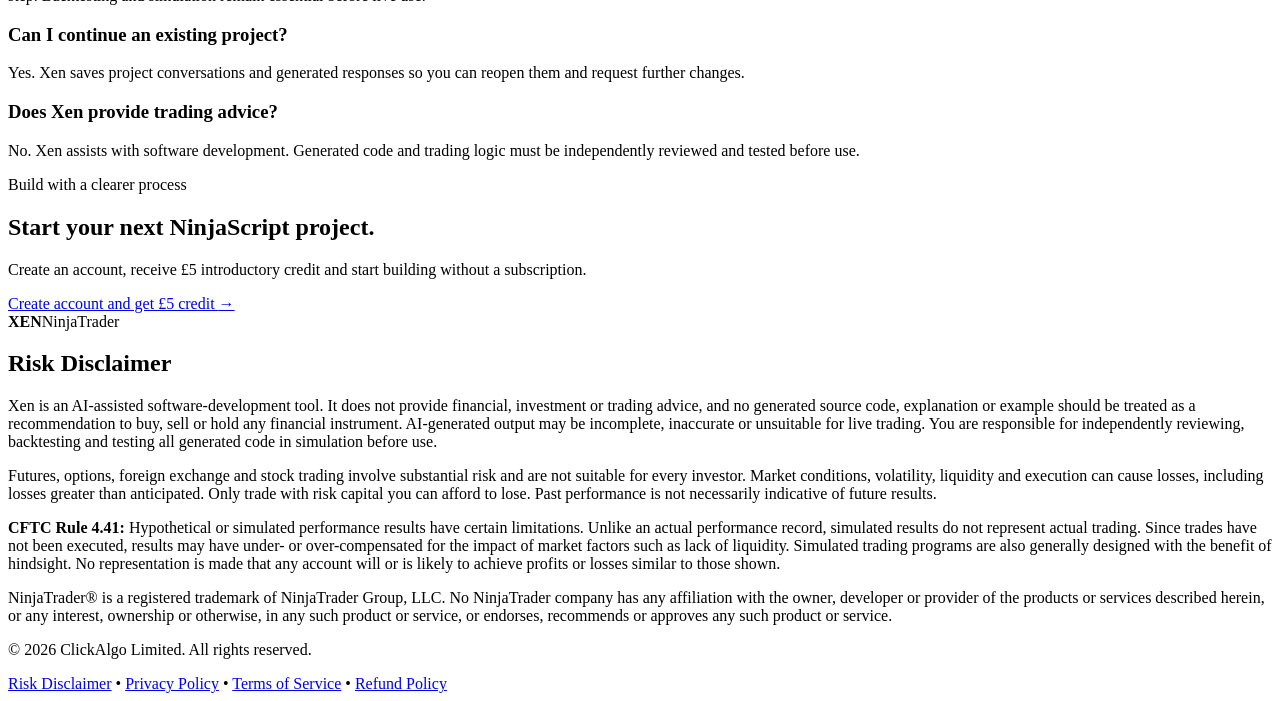
==== commit 1150e2ed: "ux and bug fixes" ====
--- a/wwwroot/index.html
+++ b/wwwroot/index.html
@@ -13,7 +13,7 @@
     <link rel="apple-touch-icon" sizes="180x180" href="/apple-touch-icon.png">
     <meta name="apple-mobile-web-app-title" content="XEN AI">
     <link rel="manifest" href="/site.webmanifest">
-    <link rel="stylesheet" href="/css/site.css?v=0.3.8">
+    <link rel="stylesheet" href="/css/site.css?v=0.3.9">
 </head>
 <body class="landing-body">
     <header class="site-header landing-header">
@@ -23,10 +23,9 @@
             <span>NINJATRADER</span>
         </a>
         <nav class="landing-nav" aria-label="Primary navigation">
-            <a href="#planner">Build Planner</a>
             <a href="#features">Features</a>
             <a href="#pricing">Pricing</a>
-            <a href="#overview">Watch overview</a>
+            <a href="#overview">Video</a>
             <a href="#faq">FAQ</a>
         </nav>
         <div class="nav-actions">
@@ -102,7 +101,7 @@
         <section class="landing-section signature-feature" id="planner">
             <div class="signature-copy">
                 <p class="eyebrow">Built-in Build Planner</p>
-                <h2>Complex ideas become <em>clear build steps.</em></h2>
+                <h2>Plan complex NinjaScript projects <em>step by step.</em></h2>
                 <p>Large trading projects fail when too much is attempted in one prompt. Xen asks the questions that matter, identifies assumptions and creates an ordered plan you can build and test in stages.</p>
                 <ol class="signature-steps">
                     <li><span>01</span><div><strong>Clarify the specification</strong><p>Answer up to three focused questions about behaviour that affects the implementation.</p></div></li>
@@ -122,7 +121,7 @@
         <section class="landing-section" id="features">
             <div class="section-heading centered-heading">
                 <p class="eyebrow">More than code generation</p>
-                <h2>A complete NinjaScript workflow.</h2>
+                <h2>Build, review and improve NinjaScript in one workspace.</h2>
                 <p>Move from a rough idea to source you can review, build into an add-on and test—without losing the reasoning behind the project.</p>
             </div>
             <div class="feature-bento">
@@ -136,6 +135,13 @@
                 <article class="feature-card"><span class="feature-icon">◇</span><h3>Choose your model</h3><p>Select a supported coding or reasoning model to balance capability, speed and usage cost.</p></article>
             </div>
         </section>
+
+        <figure class="landing-section landing-product-screenshot">
+            <img src="https://res.cloudinary.com/dz5uss0lx/image/upload/v1789639148/NinjaTrader/ninja-xen_o6lbob.png"
+                alt="NinjaTrader Xen workspace with a NinjaScript project open for development and review"
+                loading="lazy">
+            <figcaption>The NinjaTrader Xen workspace with a NinjaScript project open for development and review.</figcaption>
+        </figure>
 
         <section class="landing-section pricing-feature" id="pricing">
             <div class="pricing-copy">
@@ -154,6 +160,17 @@
             </div>
         </section>
 
+        <section class="landing-section about-clickalgo">
+            <div class="section-heading">
+                <p class="eyebrow">About ClickAlgo</p>
+                <h2>Built by people with over 10 years of trading-software experience.</h2>
+            </div>
+            <div class="about-clickalgo-copy">
+                <p>ClickAlgo has spent more than a decade building software tools for traders. NinjaTrader Xen brings that practical experience to AI-assisted development, helping traders turn their ideas into NinjaScript they can review, test and improve.</p>
+                <p>We do not promote “set and forget” AI bots, 24/7 profit claims or exaggerated returns. We provide professional development tools that help traders do the work properly and make their own informed decisions.</p>
+            </div>
+        </section>
+
         <section class="landing-section landing-video-section" id="overview">
             <div class="landing-video-heading"><div><p class="eyebrow">One-minute product overview</p><h2>See the workflow in action.</h2></div><div class="landing-video-intro"><p>See how Xen turns a plain-English idea into NinjaScript, plans complex projects, checks generated code and helps repair build errors.</p><a class="button" href="/register.html">Start building</a></div></div>
             <div class="landing-video-frame"><iframe src="https://www.youtube-nocookie.com/embed/8rbgZM8T9og?rel=0" title="NinjaTrader Xen product overview" loading="lazy" referrerpolicy="strict-origin-when-cross-origin" allow="accelerometer; autoplay; clipboard-write; encrypted-media; gyroscope; picture-in-picture; web-share" allowfullscreen></iframe></div>
@@ -186,7 +203,7 @@
 
         <section class="landing-cta">
             <p class="eyebrow">Build with a clearer process</p>
-            <h2>Turn your next trading idea into NinjaScript.</h2>
+            <h2>Start your next NinjaScript project.</h2>
             <p>Create an account, receive £5 introductory credit and start building without a subscription.</p>
             <a class="button primary landing-primary-action" href="/register.html">Create account and get £5 credit <span aria-hidden="true">→</span></a>
         </section>
